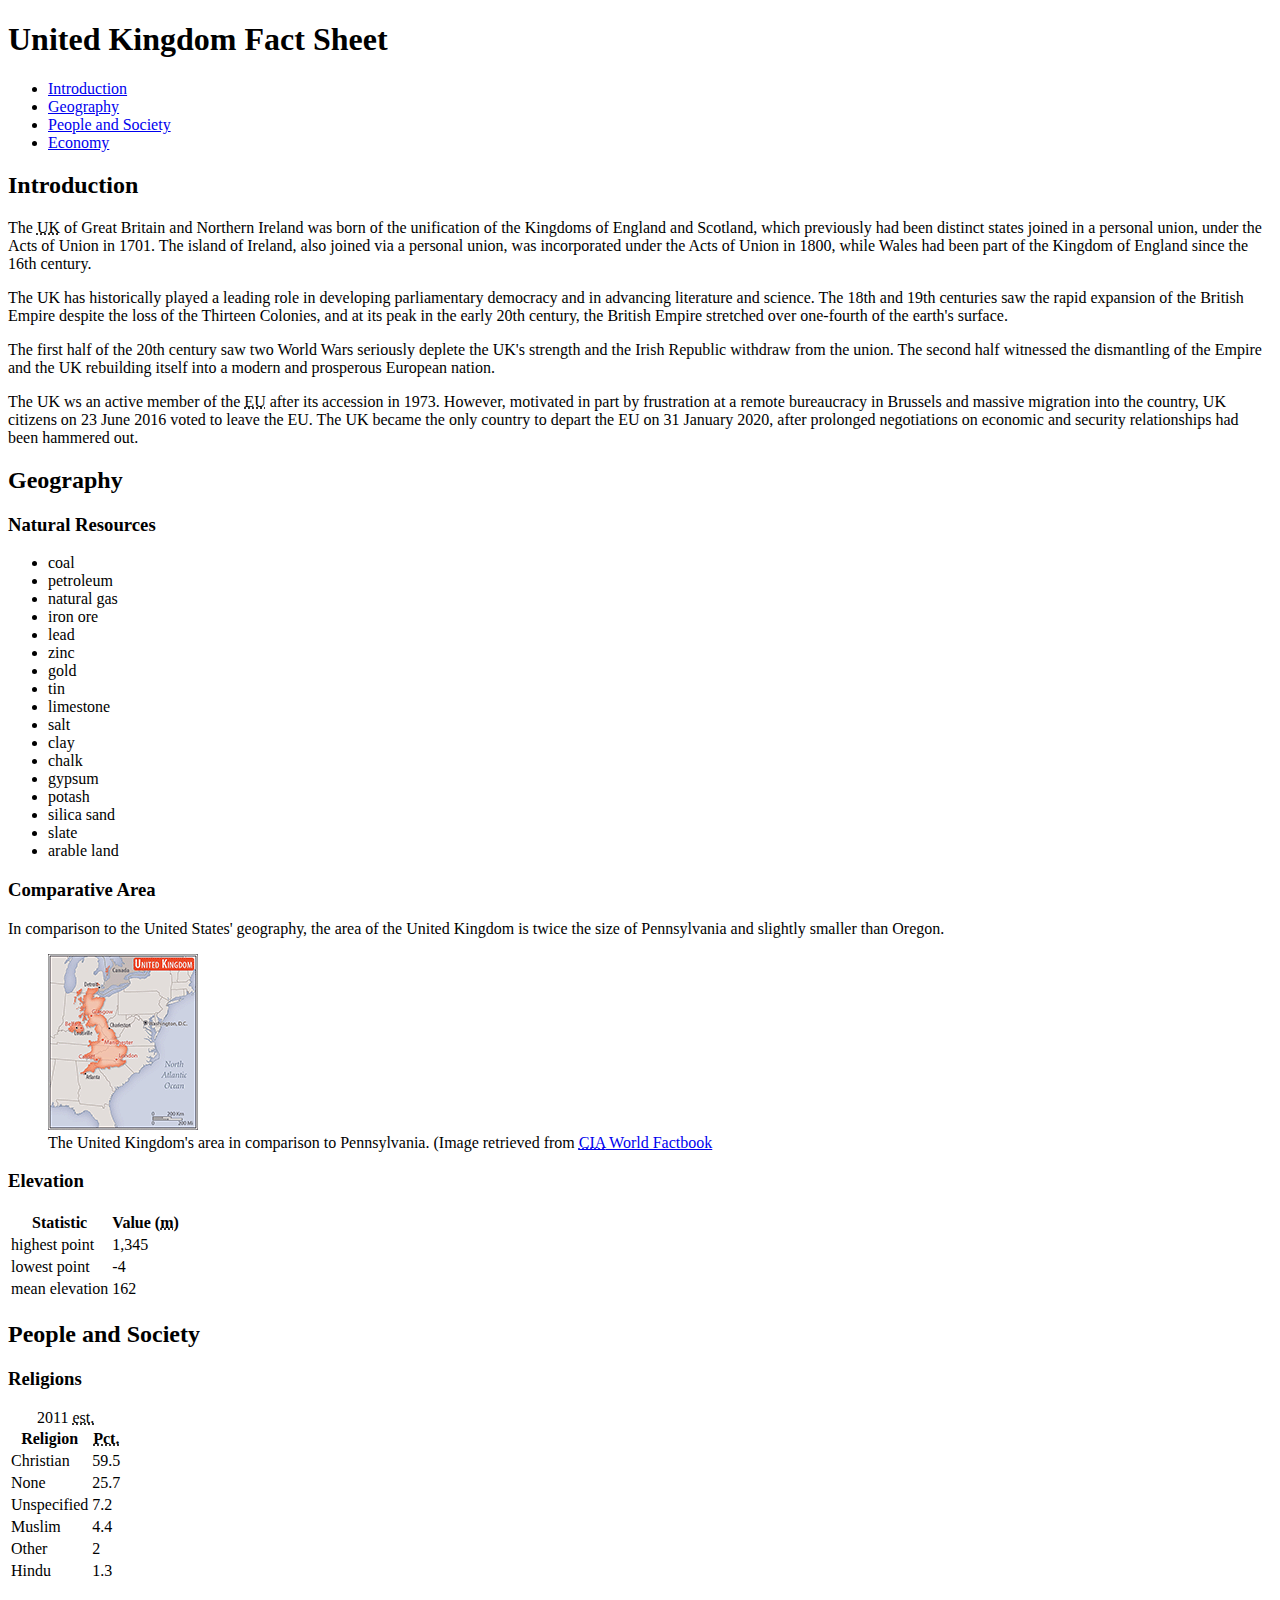
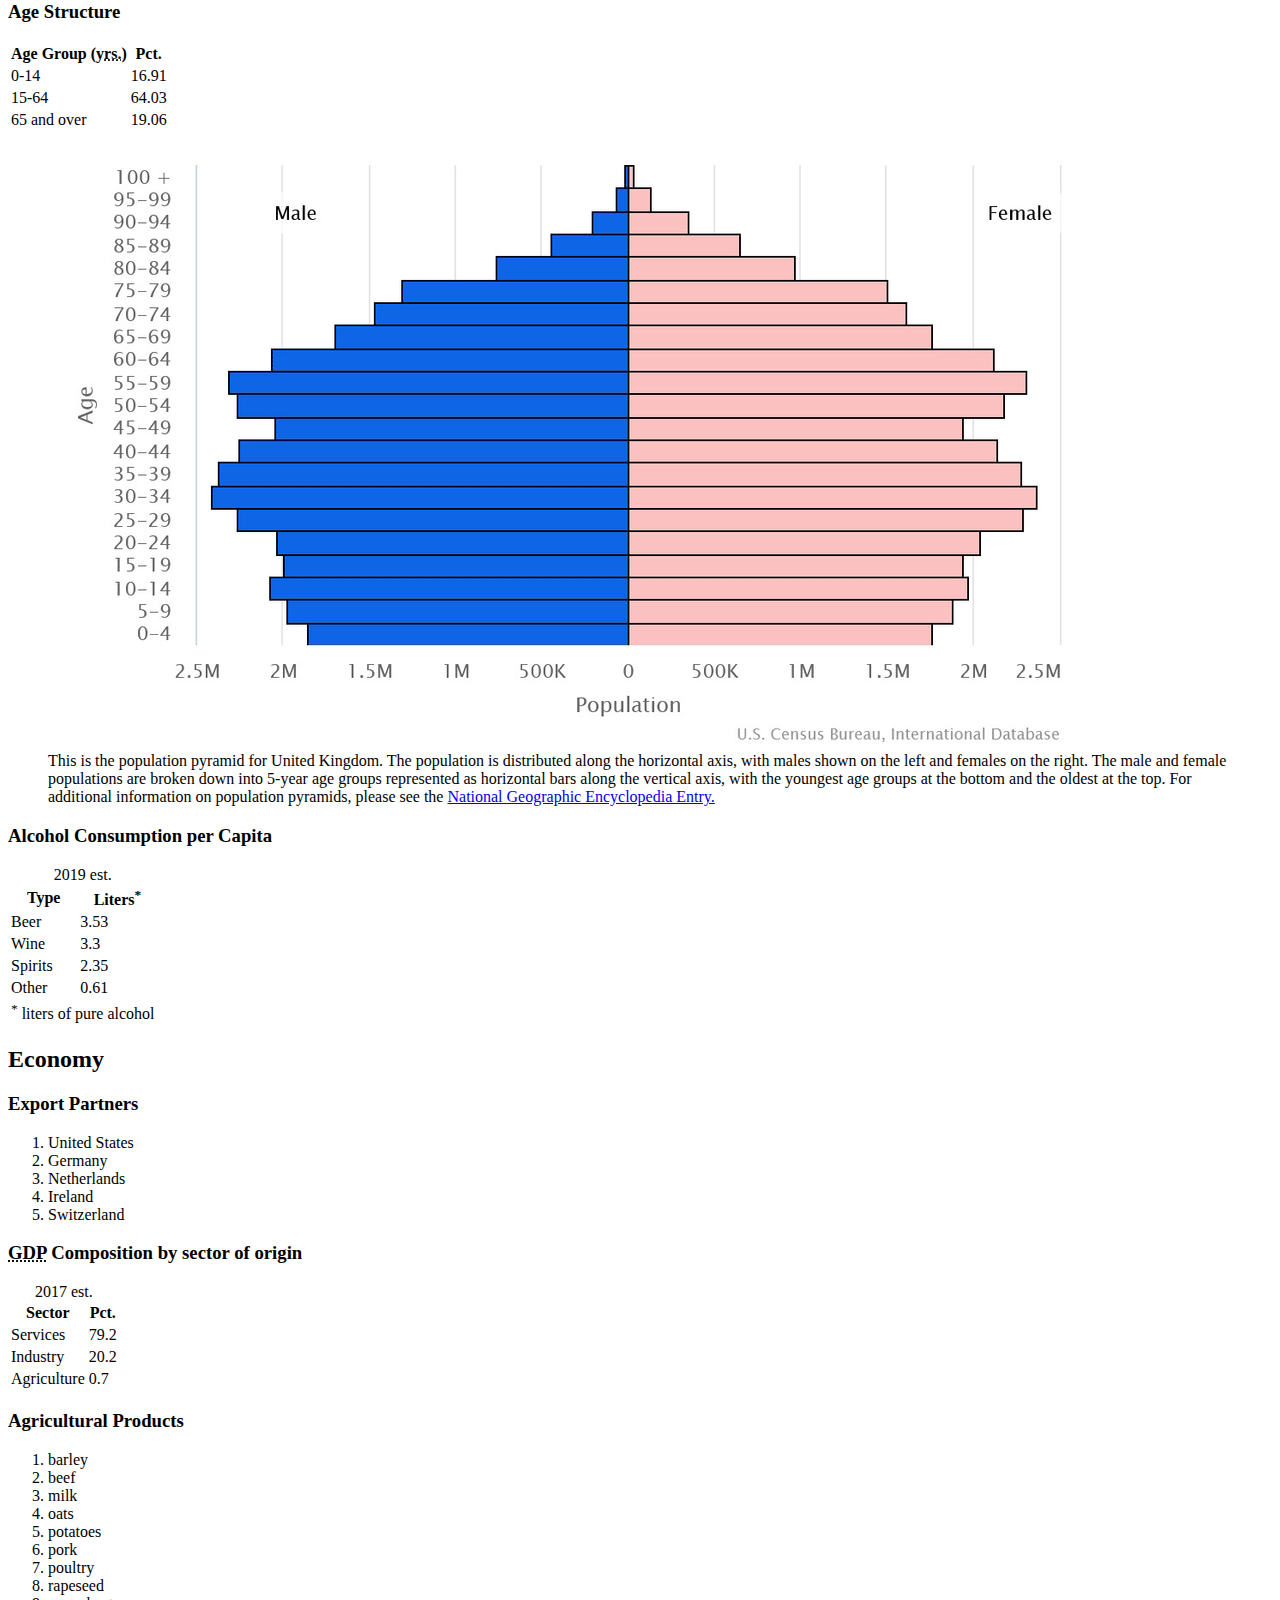
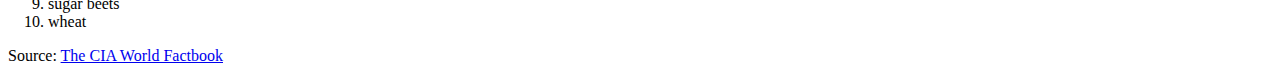
==== united-kingdom.html @ 2010e40b "index file name change" ====
<!DOCTYPE html>
<html lang="en">
    <head>
        <meta charset="utf-8" />
        <title>United Kingdom Fact Sheet</title>
    </head>

    <body>
        <header>
        <h1>United Kingdom Fact Sheet</h1>
        </header>

        <nav>
            <ul>
                <li><a href="#introduction">Introduction</a></li>
                <li><a href="#geography">Geography</a></li>
                <li><a href="#people-society">People and Society</a></li>
                <li><a href="#economy">Economy</a></li>
            </ul>
        </nav>

        <main>
            <section id="introduction">
                <h2>Introduction</h2>
                <p>The <abbr title="United Kingdom">UK</abbr> of Great Britain and Northern Ireland was born of the unification of the Kingdoms of England and Scotland, which previously had been distinct states joined in a personal union, under the Acts of Union in <time datetime="1701">1701</time>. The island of Ireland, also joined via a personal union, was incorporated under the Acts of Union in <time datetime="1800">1800</time>, while Wales had been part of the Kingdom of England since the 16th century.</p>
                <p>The UK has historically played a leading role in developing parliamentary democracy and in advancing literature and science. The 18th and 19th centuries saw the rapid expansion of the British Empire despite the loss of the Thirteen Colonies, and at its peak in the early 20th century, the British Empire stretched over one-fourth of the earth's surface.</p>
                <p>The first half of the 20th century saw two World Wars seriously deplete the UK's strength and the Irish Republic withdraw from the union. The second half witnessed the dismantling of the Empire and the UK rebuilding itself into a modern and prosperous European nation.</p>
                <p>The UK ws an active member of the <abbr title="European Union">EU</abbr> after its accession in <time datetime="1973">1973</time>. However, motivated in part by frustration at a remote bureaucracy in Brussels and massive migration into the country, UK citizens on <time datetime="2016-06-23">23 June 2016</time> voted to leave the EU. The UK became the only country to depart the EU on <time datetime="2020-01-31">31 January 2020</time>, after prolonged negotiations on economic and security relationships had been hammered out.</p>
            </section>
            

            <section id="geography">
                <h2>Geography</h2>

                <section>
                    <h3>Natural Resources</h3>

                    <ul>
                        <li>coal</li>
                        <li>petroleum</li>
                        <li>natural gas</li>
                        <li>iron ore</li>
                        <li>lead</li>
                        <li>zinc</li>
                        <li>gold</li>
                        <li>tin</li>
                        <li>limestone</li>
                        <li>salt</li>
                        <li>clay</li>
                        <li>chalk</li>
                        <li>gypsum</li>
                        <li>potash</li>
                        <li>silica sand</li>
                        <li>slate</li>
                        <li>arable land</li>
                    </ul>
                </section>

                <section>
                    <h3>Comparative Area</h3>
                    <p>In comparison to the United States' geography, the area of the United Kingdom is twice the size of Pennsylvania and slightly smaller than Oregon.</p>

                    <figure>
                        <img src="images/united-kingdom-area.png" alt="twice the size of Pennsylvania and slightly smaller than Oregon.">
                        <figcaption>The United Kingdom's area in comparison to Pennsylvania. (Image retrieved from <a href="https://www.cia.gov/the-world-factbook/countries/united-kingdom"><abbr title="Central Intelligence Agency">CIA</abbr> World Factbook</a></figcaption>
                    </figure>
                </section>

                <section>
                    <h3>Elevation</h3>

                    <table>
                        <tr>
                            <th>Statistic</th>
                            <th>Value (<abbr title="meters">m</abbr>)</th>
                        </tr>

                        <tr>
                            <td>highest point</td>
                            <td>1,345</td>
                        </tr>

                        <tr>
                            <td>lowest point</td>
                            <td>-4</td>
                        </tr>

                        <tr>
                            <td>mean elevation</td>
                            <td>162</td>
                        </tr>
                    </table>
                </section>

            <section id="people-society">
                <h2>People and Society</h2>

                <section>
                    <h3>Religions</h3>

                    <table>
                        <caption>2011 <abbr title="estimate">est.</abbr></caption>
                        <tr>
                            <th>Religion</th>
                            <th><abbr title="percent">Pct.</abbr></th>
                        </tr>

                        <tr>
                            <td title="Includes Anglican, Roman Catholic, Presbyterian, and Methodist">Christian</td>
                            <td>59.5</td>
                        </tr>

                        <tr>
                            <td>None</td>
                            <td>25.7</td>
                        </tr>

                        <tr>
                            <td>Unspecified</td>
                            <td>7.2</td>
                        </tr>

                        <tr>
                            <td>Muslim</td>
                            <td>4.4</td>
                        </tr>

                        <tr>
                            <td>Other</td>
                            <td>2</td>
                        </tr>

                        <tr>
                            <td>Hindu</td>
                            <td>1.3</td>
                        </tr>
                    </table>
                </section>

                <section>
                    <h3>Age Structure</h3>

                    <table>
                        <tr>
                            <th>Age Group (<abbr title="years">yrs.</abbr>)</th>
                            <th>Pct.</th>
                        </tr>

                        <tr>
                            <td>0-14</td>
                            <td>16.91</td>
                        </tr>

                        <tr>
                            <td>15-64</td>
                            <td>64.03</td>
                        </tr>

                        <tr>
                            <td>65 and over</td>
                            <td>19.06</td>
                        </tr>
                    </table>

                    <figure>
                        <img src="images/united-kingdom-population.png" alt="The population pyramid for the United Kingdom." />
                        <figcaption>This is the population pyramid for United Kingdom. The population is distributed along the horizontal axis, with males shown on the left and females on the right. The male and female populations are broken down into 5-year age groups represented as horizontal bars along the vertical axis, with the youngest age groups at the bottom and the oldest at the top. For additional information on population pyramids, please see the <a href="https://education.nationalgeographic.org/resource/population-pyramid/">National Geographic Encyclopedia Entry.</a></figcaption>
                    </figure>
                </section>

                <section>
                    <h3>Alcohol Consumption per Capita</h3>

                    <table>
                        <caption>2019 est.</caption>
                        <thead>
                            <tr>
                                <th>Type</th>
                                <th>Liters<sup>*</sup></th>
                            </tr>
                        </thead>

                        <tbody>
                            <tr>
                                <td>Beer</td>
                                <td>3.53</td>
                            </tr>

                            <tr>
                                <td>Wine</td>
                                <td>3.3</td>
                            </tr>

                            <tr>
                                <td>Spirits</td>
                                <td>2.35</td>
                            </tr>

                            <tr>
                                <td>Other</td>
                                <td>0.61</td>
                            </tr>
                        </tbody>

                        <tfoot>
                            <tr>
                                <td colspan="2"><sup>*</sup> liters of pure alcohol</td>
                            </tr>
                        </tfoot>
                    </table>
                </section>
            </section>

            <section id="economy">
                <h2>Economy</h2>

                <section>
                    <h3>Export Partners</h3>
                    <ol>
                        <li>United States</li>
                        <li>Germany</li>
                        <li>Netherlands</li>
                        <li>Ireland</li>
                        <li>Switzerland</li>
                    </ol>
                </section>

                <section>
                    <h3><abbr title="Gross Domestic Product">GDP</abbr> Composition by sector of origin</h3>

                    <table>
                        <caption>2017 est.</caption>

                        <tr>
                            <th>Sector</th>
                            <th>Pct.</th>
                        </tr>

                        <tr>
                            <td>Services</td>
                            <td>79.2</td>
                        </tr>

                        <tr>
                            <td>Industry</td>
                            <td>20.2</td>
                        </tr>

                        <tr>
                            <td>Agriculture</td>
                            <td>0.7</td>
                        </tr>
                    </table>
                </section>

                <section>
                    <h3>Agricultural Products</h3>

                    <ol>
                        <li>barley</li>
                        <li>beef</li>
                        <li>milk</li>
                        <li>oats</li>
                        <li>potatoes</li>
                        <li>pork</li>
                        <li>poultry</li>
                        <li>rapeseed</li>
                        <li>sugar beets</li>
                        <li>wheat</li>
                    </ol>
                </section>
            </section>
        </main>
        <footer>
            <p>Source: <a href="https://www.cia.gov/the-world-factbook/">The CIA World Factbook</a></p>
        </footer>

    </body>
</html>
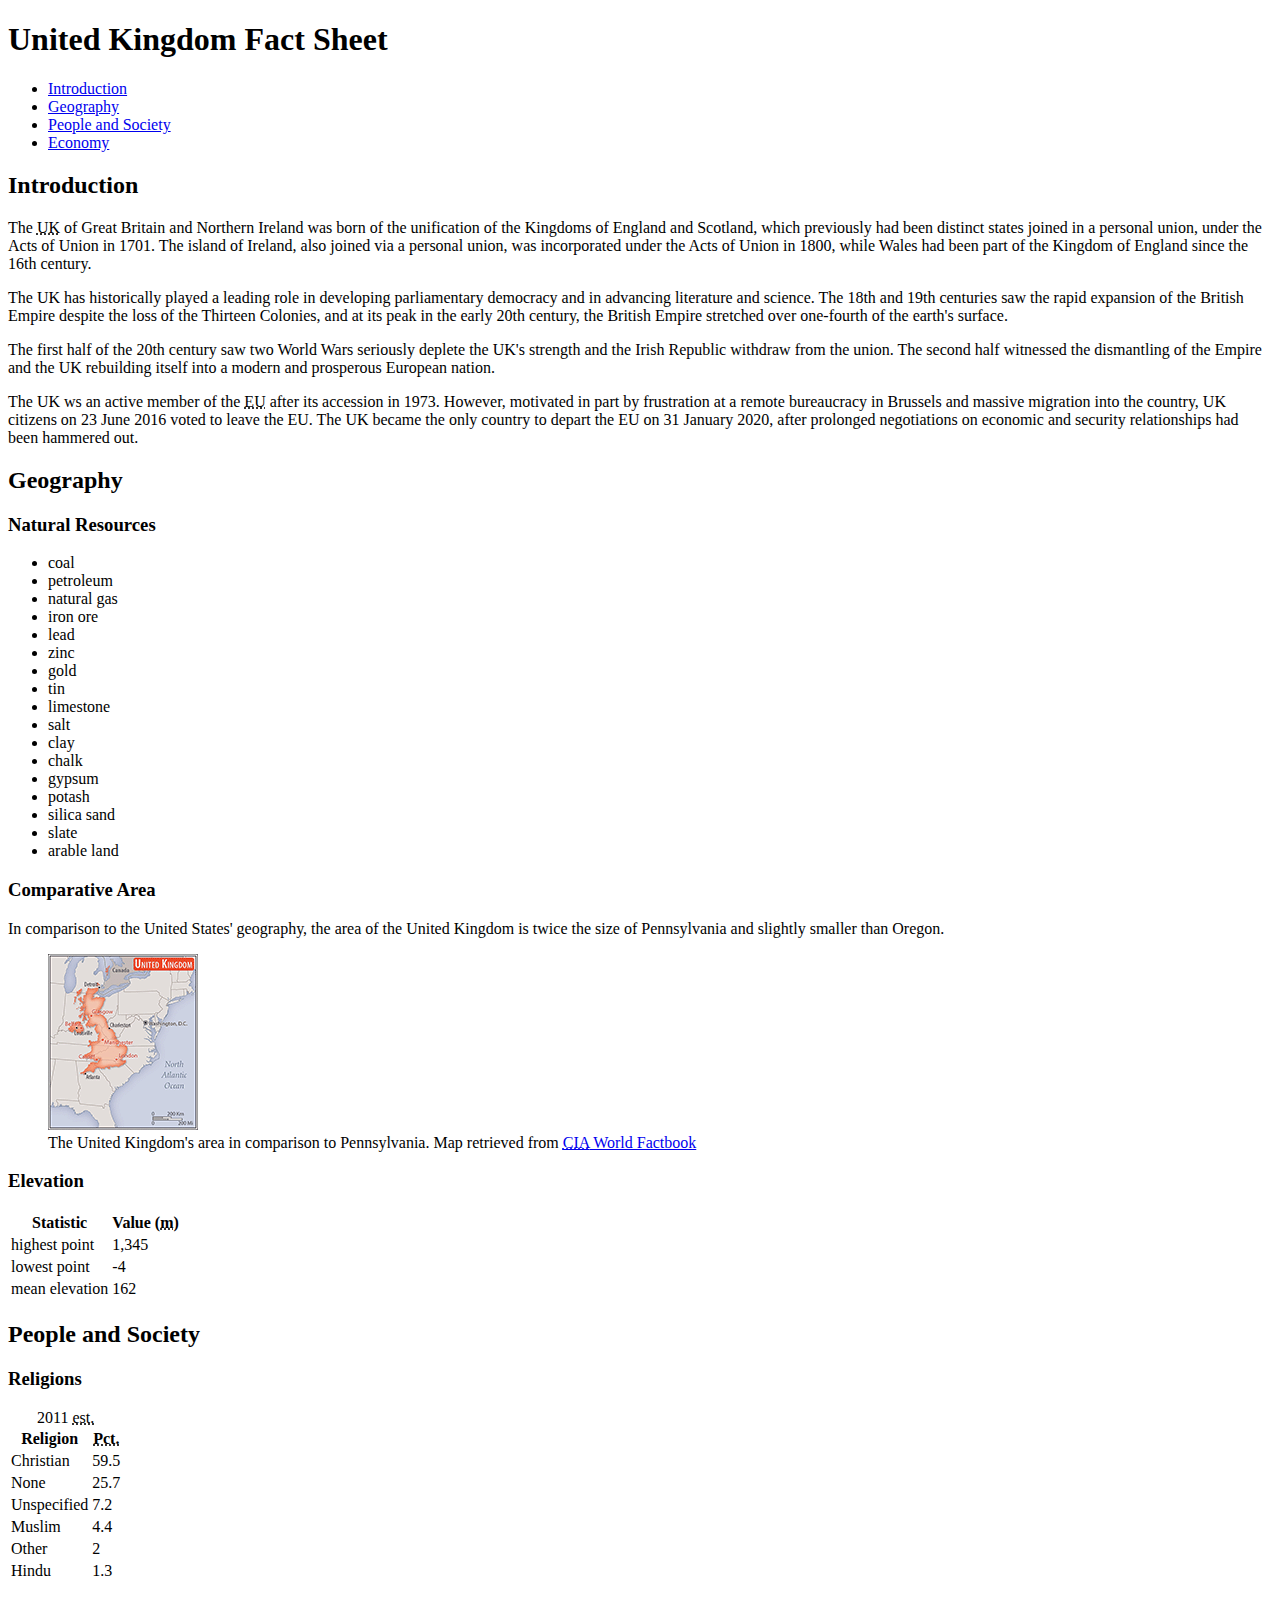
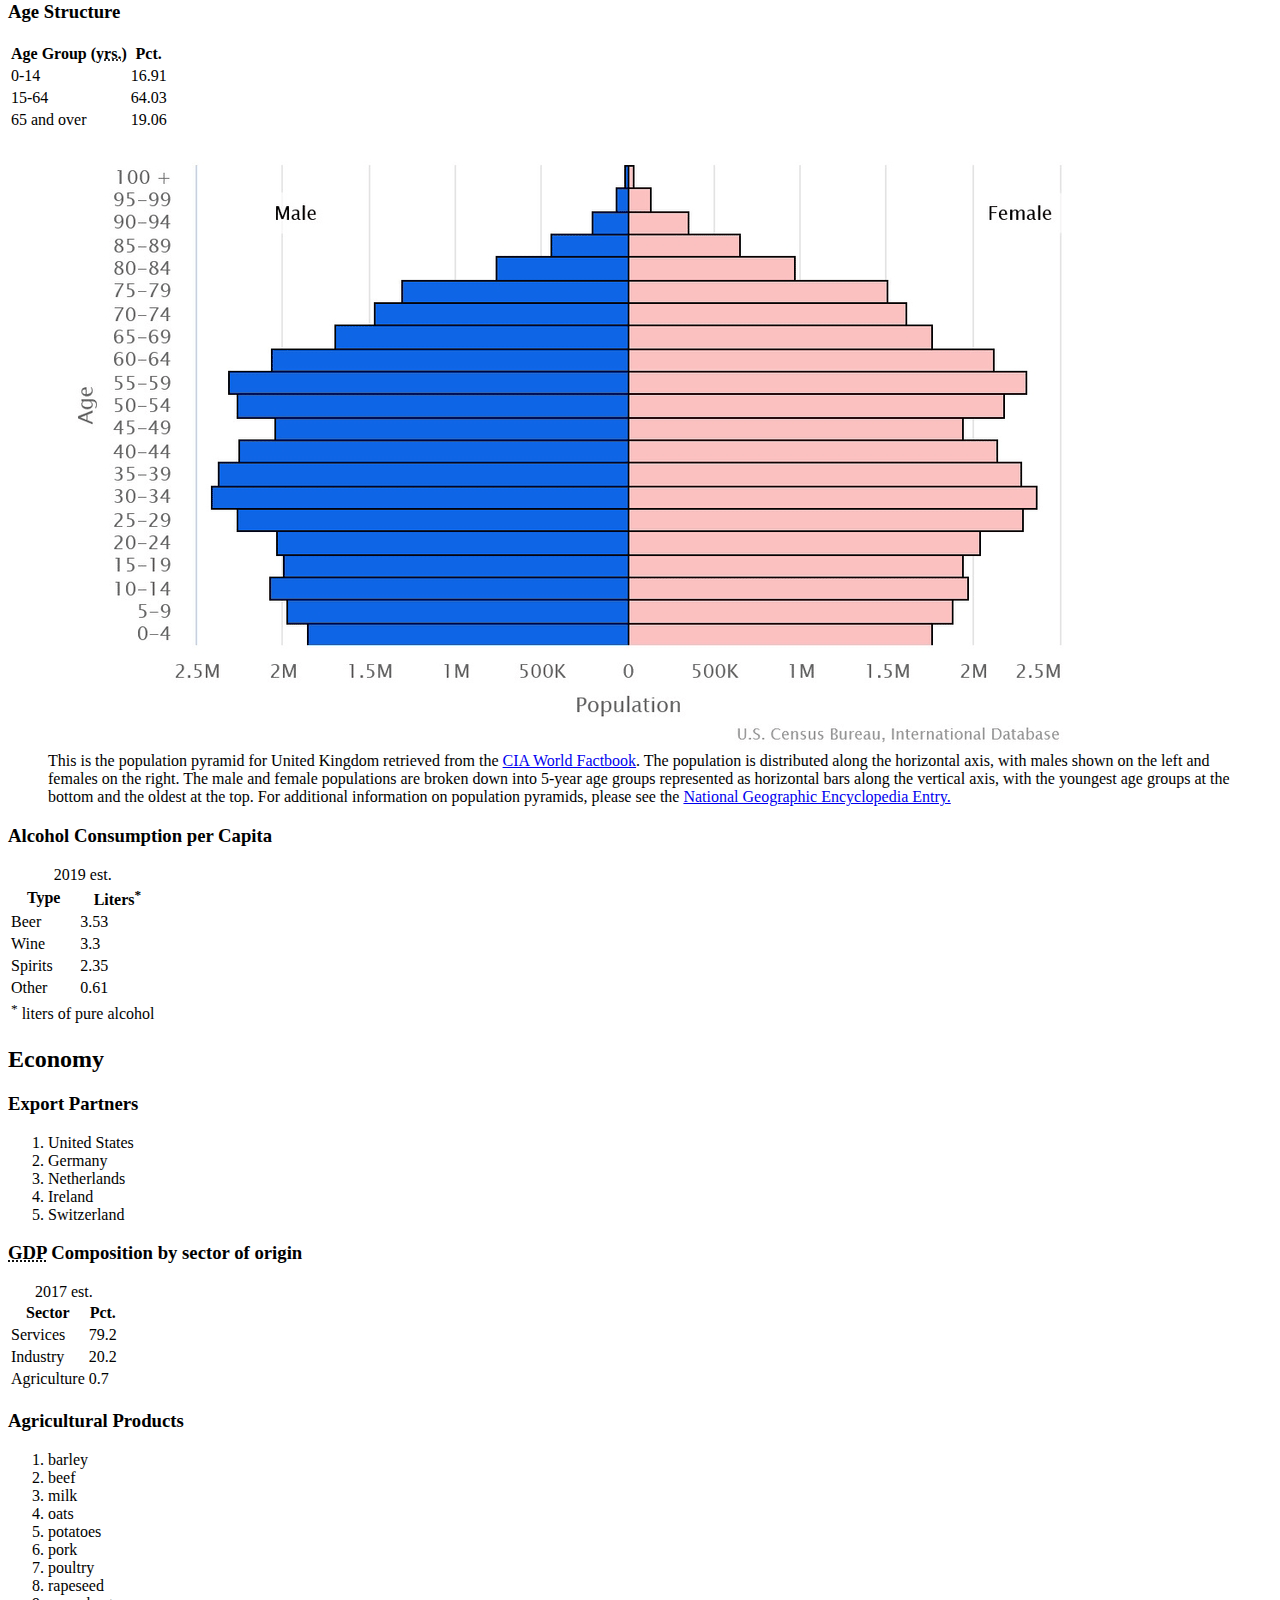
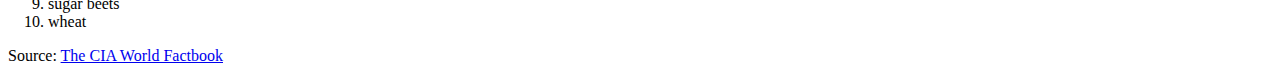
==== commit bfc57c7a: "Revert "doing more stuff like dts and dds"" ====
--- a/united-kingdom.html
+++ b/united-kingdom.html
@@ -1,7 +1,7 @@
 <!DOCTYPE html>
 <html lang="en">
     <head>
-        <meta charset="utf-8" />
+        <meta charset="utf-8">
         <title>United Kingdom Fact Sheet</title>
     </head>
 
@@ -62,7 +62,7 @@
 
                     <figure>
                         <img src="images/united-kingdom-area.png" alt="twice the size of Pennsylvania and slightly smaller than Oregon.">
-                        <figcaption>The United Kingdom's area in comparison to Pennsylvania. (Image retrieved from <a href="https://www.cia.gov/the-world-factbook/countries/united-kingdom"><abbr title="Central Intelligence Agency">CIA</abbr> World Factbook</a></figcaption>
+                        <figcaption>The United Kingdom's area in comparison to Pennsylvania. Map retrieved from <a href="https://www.cia.gov/the-world-factbook/countries/united-kingdom"><abbr title="Central Intelligence Agency">CIA</abbr> World Factbook</a></figcaption>
                     </figure>
                 </section>
 
@@ -92,6 +92,8 @@
                     </table>
                 </section>
 
+            </section>
+
             <section id="people-society">
                 <h2>People and Society</h2>
 
@@ -163,8 +165,8 @@
                     </table>
 
                     <figure>
-                        <img src="images/united-kingdom-population.png" alt="The population pyramid for the United Kingdom." />
-                        <figcaption>This is the population pyramid for United Kingdom. The population is distributed along the horizontal axis, with males shown on the left and females on the right. The male and female populations are broken down into 5-year age groups represented as horizontal bars along the vertical axis, with the youngest age groups at the bottom and the oldest at the top. For additional information on population pyramids, please see the <a href="https://education.nationalgeographic.org/resource/population-pyramid/">National Geographic Encyclopedia Entry.</a></figcaption>
+                        <img src="images/united-kingdom-population.png" alt="The population pyramid for the United Kingdom.">
+                        <figcaption>This is the population pyramid for United Kingdom retrieved from the <a href="https://www.cia.gov/the-world-factbook/countries/united-kingdom/">CIA World Factbook</a>. The population is distributed along the horizontal axis, with males shown on the left and females on the right. The male and female populations are broken down into 5-year age groups represented as horizontal bars along the vertical axis, with the youngest age groups at the bottom and the oldest at the top. For additional information on population pyramids, please see the <a href="https://education.nationalgeographic.org/resource/population-pyramid/">National Geographic Encyclopedia Entry.</a></figcaption>
                     </figure>
                 </section>
 
@@ -274,6 +276,5 @@
         <footer>
             <p>Source: <a href="https://www.cia.gov/the-world-factbook/">The CIA World Factbook</a></p>
         </footer>
-
     </body>
 </html>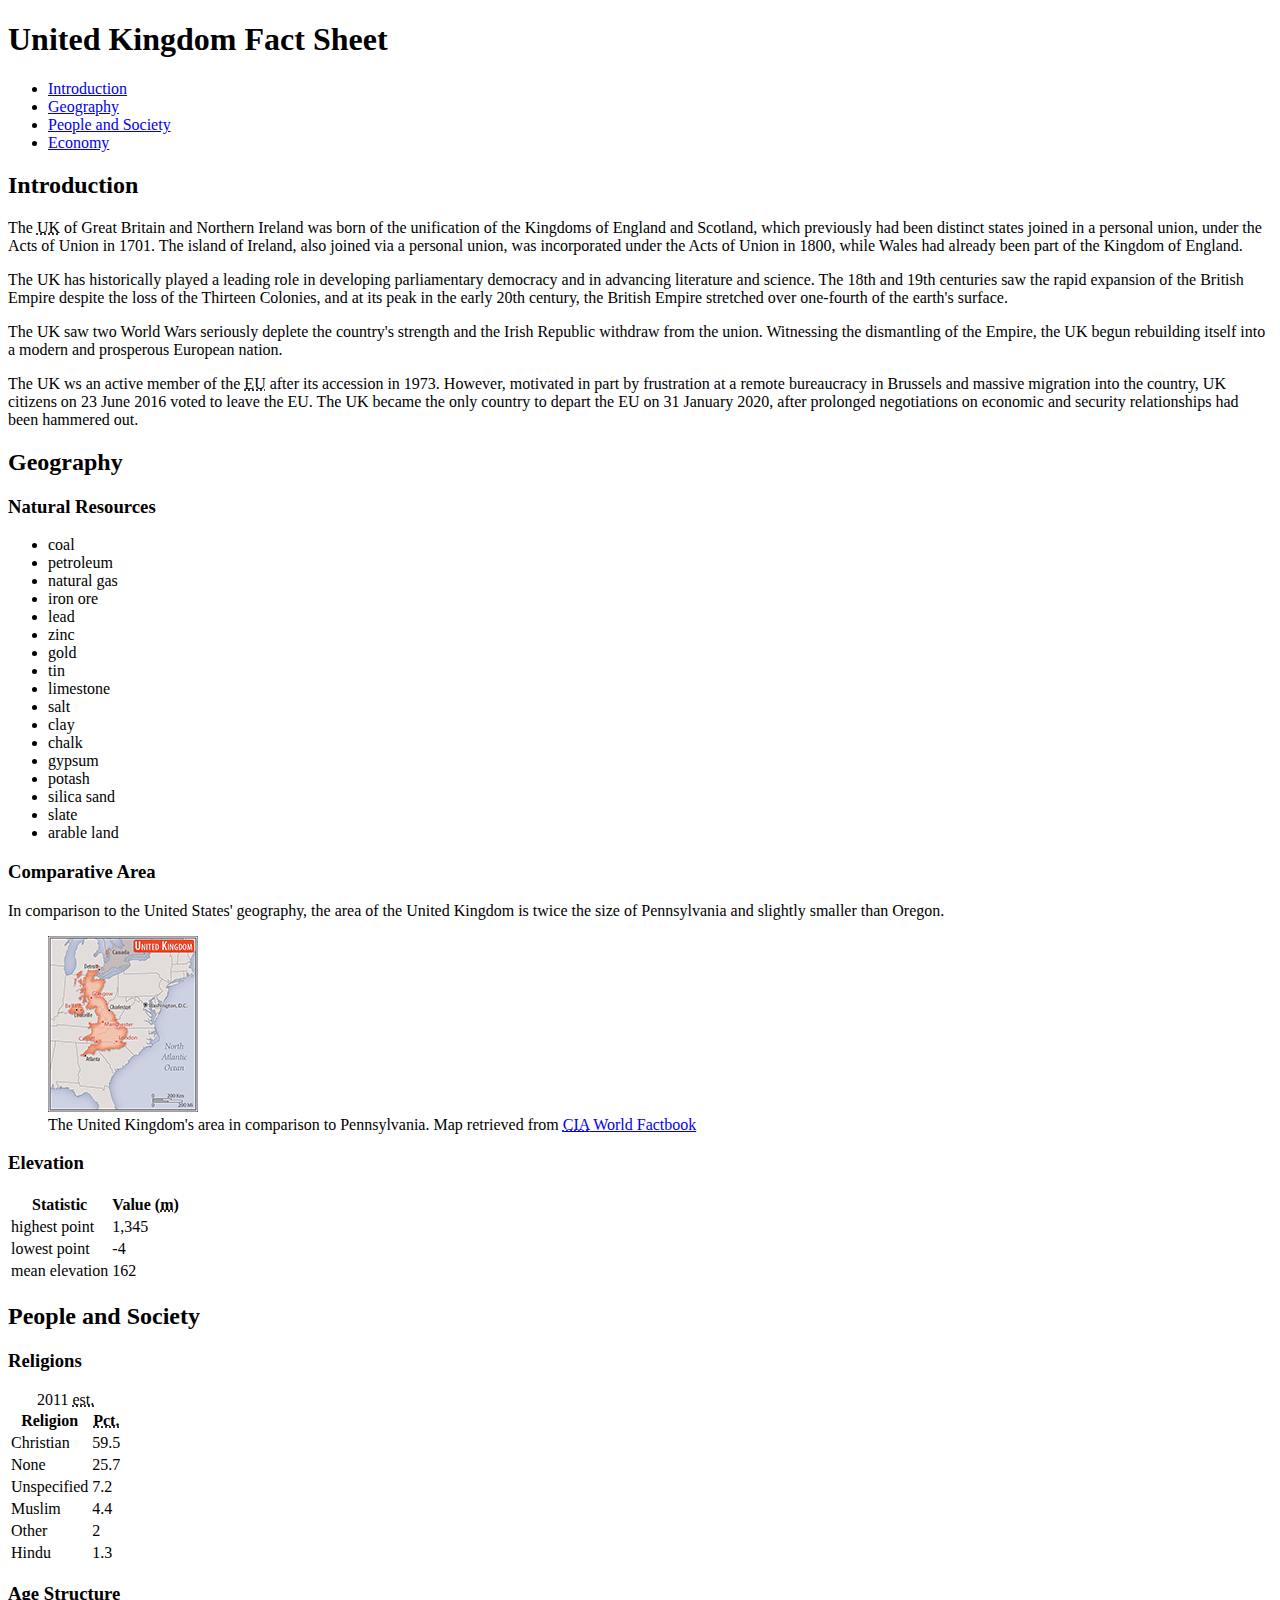
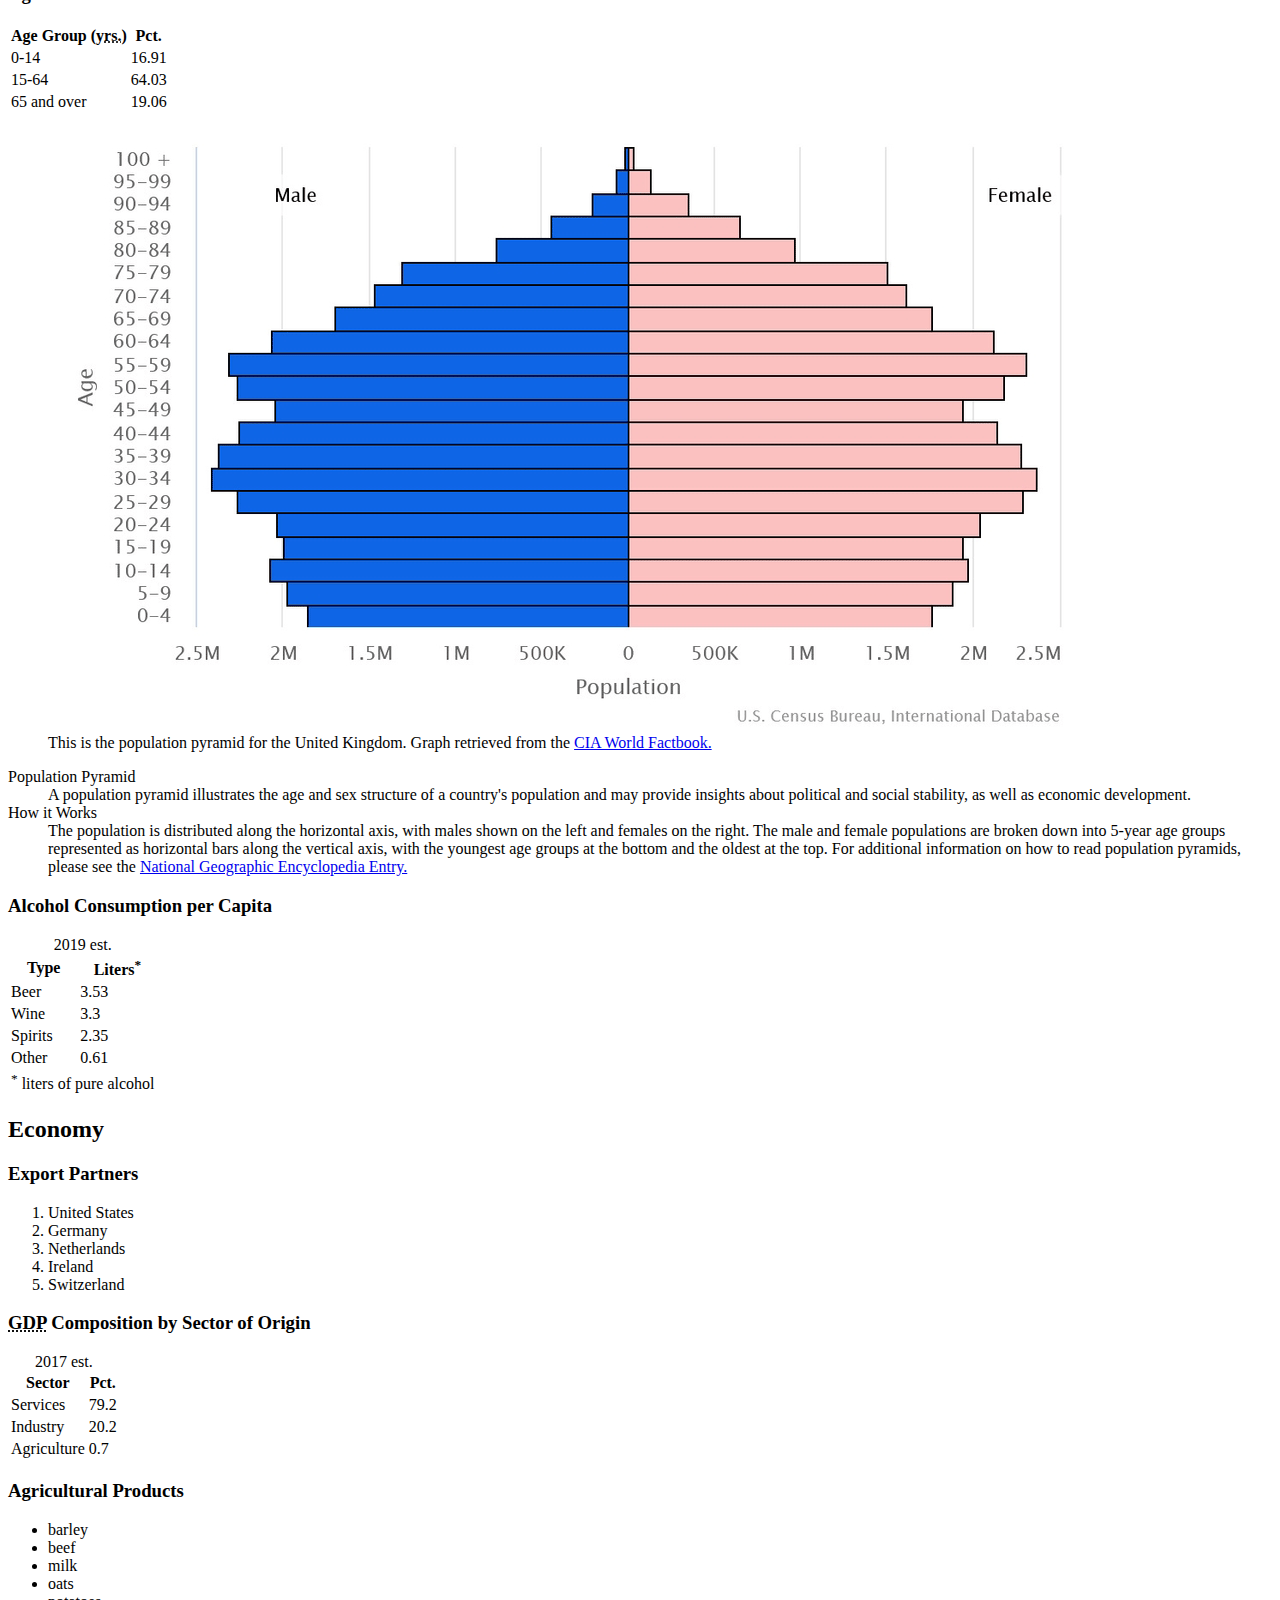
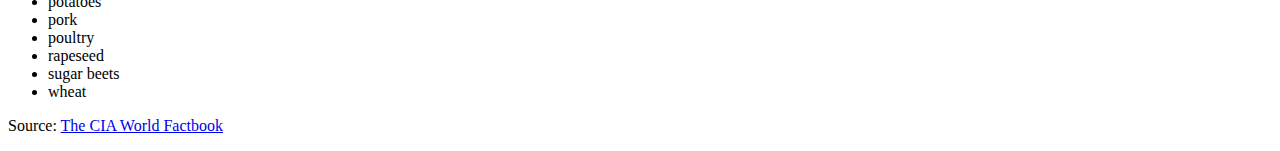
==== commit 40072689: "Ambiguity fixed" ====
--- a/united-kingdom.html
+++ b/united-kingdom.html
@@ -22,9 +22,9 @@
         <main>
             <section id="introduction">
                 <h2>Introduction</h2>
-                <p>The <abbr title="United Kingdom">UK</abbr> of Great Britain and Northern Ireland was born of the unification of the Kingdoms of England and Scotland, which previously had been distinct states joined in a personal union, under the Acts of Union in <time datetime="1701">1701</time>. The island of Ireland, also joined via a personal union, was incorporated under the Acts of Union in <time datetime="1800">1800</time>, while Wales had been part of the Kingdom of England since the 16th century.</p>
+                <p>The <abbr title="United Kingdom">UK</abbr> of Great Britain and Northern Ireland was born of the unification of the Kingdoms of England and Scotland, which previously had been distinct states joined in a personal union, under the Acts of Union in <time datetime="1701">1701</time>. The island of Ireland, also joined via a personal union, was incorporated under the Acts of Union in <time datetime="1800">1800</time>, while Wales had already been part of the Kingdom of England.</p>
                 <p>The UK has historically played a leading role in developing parliamentary democracy and in advancing literature and science. The 18th and 19th centuries saw the rapid expansion of the British Empire despite the loss of the Thirteen Colonies, and at its peak in the early 20th century, the British Empire stretched over one-fourth of the earth's surface.</p>
-                <p>The first half of the 20th century saw two World Wars seriously deplete the UK's strength and the Irish Republic withdraw from the union. The second half witnessed the dismantling of the Empire and the UK rebuilding itself into a modern and prosperous European nation.</p>
+                <p>The UK saw two World Wars seriously deplete the country's strength and the Irish Republic withdraw from the union. Witnessing the dismantling of the Empire, the UK begun rebuilding itself into a modern and prosperous European nation.</p>
                 <p>The UK ws an active member of the <abbr title="European Union">EU</abbr> after its accession in <time datetime="1973">1973</time>. However, motivated in part by frustration at a remote bureaucracy in Brussels and massive migration into the country, UK citizens on <time datetime="2016-06-23">23 June 2016</time> voted to leave the EU. The UK became the only country to depart the EU on <time datetime="2020-01-31">31 January 2020</time>, after prolonged negotiations on economic and security relationships had been hammered out.</p>
             </section>
             
@@ -166,8 +166,19 @@
 
                     <figure>
                         <img src="images/united-kingdom-population.png" alt="The population pyramid for the United Kingdom.">
-                        <figcaption>This is the population pyramid for United Kingdom retrieved from the <a href="https://www.cia.gov/the-world-factbook/countries/united-kingdom/">CIA World Factbook</a>. The population is distributed along the horizontal axis, with males shown on the left and females on the right. The male and female populations are broken down into 5-year age groups represented as horizontal bars along the vertical axis, with the youngest age groups at the bottom and the oldest at the top. For additional information on population pyramids, please see the <a href="https://education.nationalgeographic.org/resource/population-pyramid/">National Geographic Encyclopedia Entry.</a></figcaption>
+                        <figcaption>This is the population pyramid for the United Kingdom. Graph retrieved from the <a href="https://www.cia.gov/the-world-factbook/countries/united-kingdom/">CIA World Factbook.</a></figcaption>
                     </figure>
+
+                    <dl>
+                        <dt>Population Pyramid</dt>
+                        <dd>
+                            A population pyramid illustrates the age and sex structure of a country's population and may provide insights about political and social stability, as well as economic development. 
+                        </dd>
+                        <dt>How it Works</dt>
+                        <dd>
+                            The population is distributed along the horizontal axis, with males shown on the left and females on the right. The male and female populations are broken down into 5-year age groups represented as horizontal bars along the vertical axis, with the youngest age groups at the bottom and the oldest at the top. For additional information on how to read population pyramids, please see the <a href="https://education.nationalgeographic.org/resource/population-pyramid/">National Geographic Encyclopedia Entry.</a>
+                        </dd>
+                    </dl>
                 </section>
 
                 <section>
@@ -228,7 +239,7 @@
                 </section>
 
                 <section>
-                    <h3><abbr title="Gross Domestic Product">GDP</abbr> Composition by sector of origin</h3>
+                    <h3><abbr title="Gross Domestic Product">GDP</abbr> Composition by Sector of Origin</h3>
 
                     <table>
                         <caption>2017 est.</caption>
@@ -258,7 +269,7 @@
                 <section>
                     <h3>Agricultural Products</h3>
 
-                    <ol>
+                    <ul>
                         <li>barley</li>
                         <li>beef</li>
                         <li>milk</li>
@@ -269,7 +280,7 @@
                         <li>rapeseed</li>
                         <li>sugar beets</li>
                         <li>wheat</li>
-                    </ol>
+                    </ul>
                 </section>
             </section>
         </main>
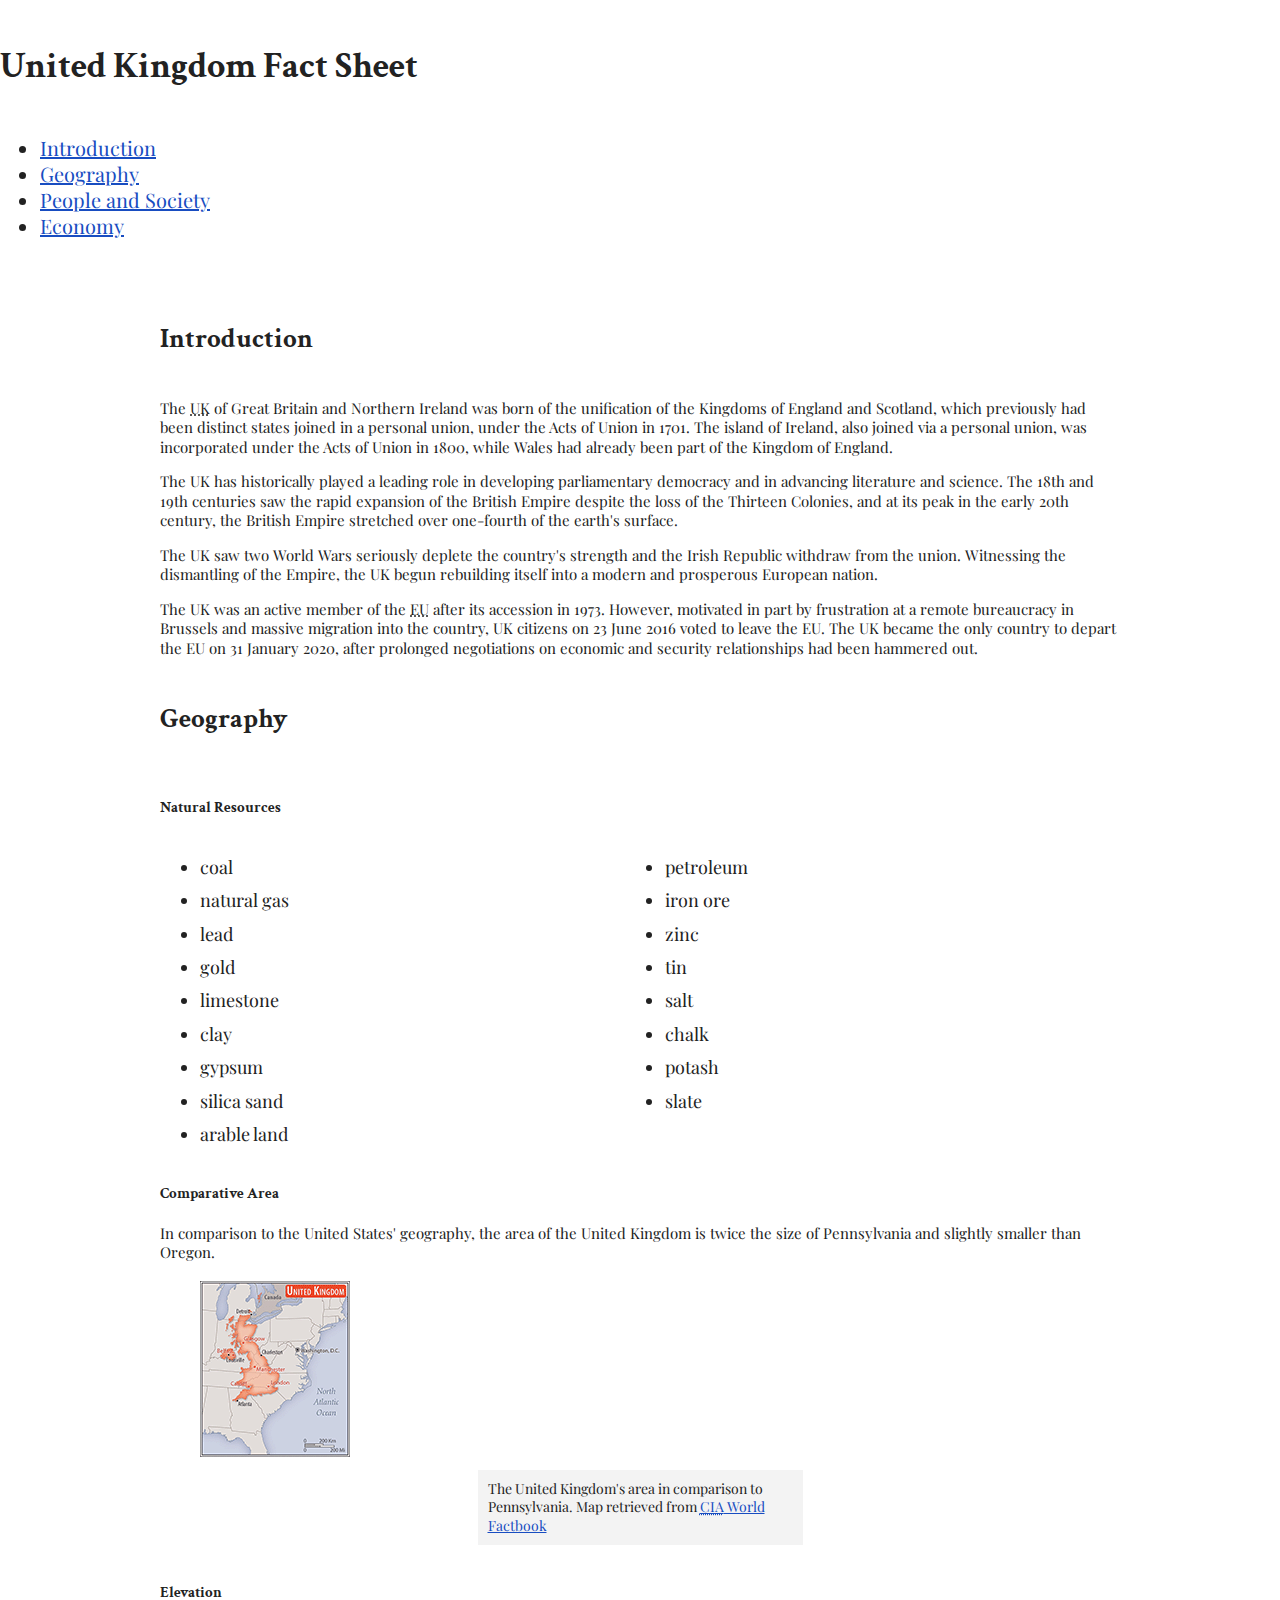
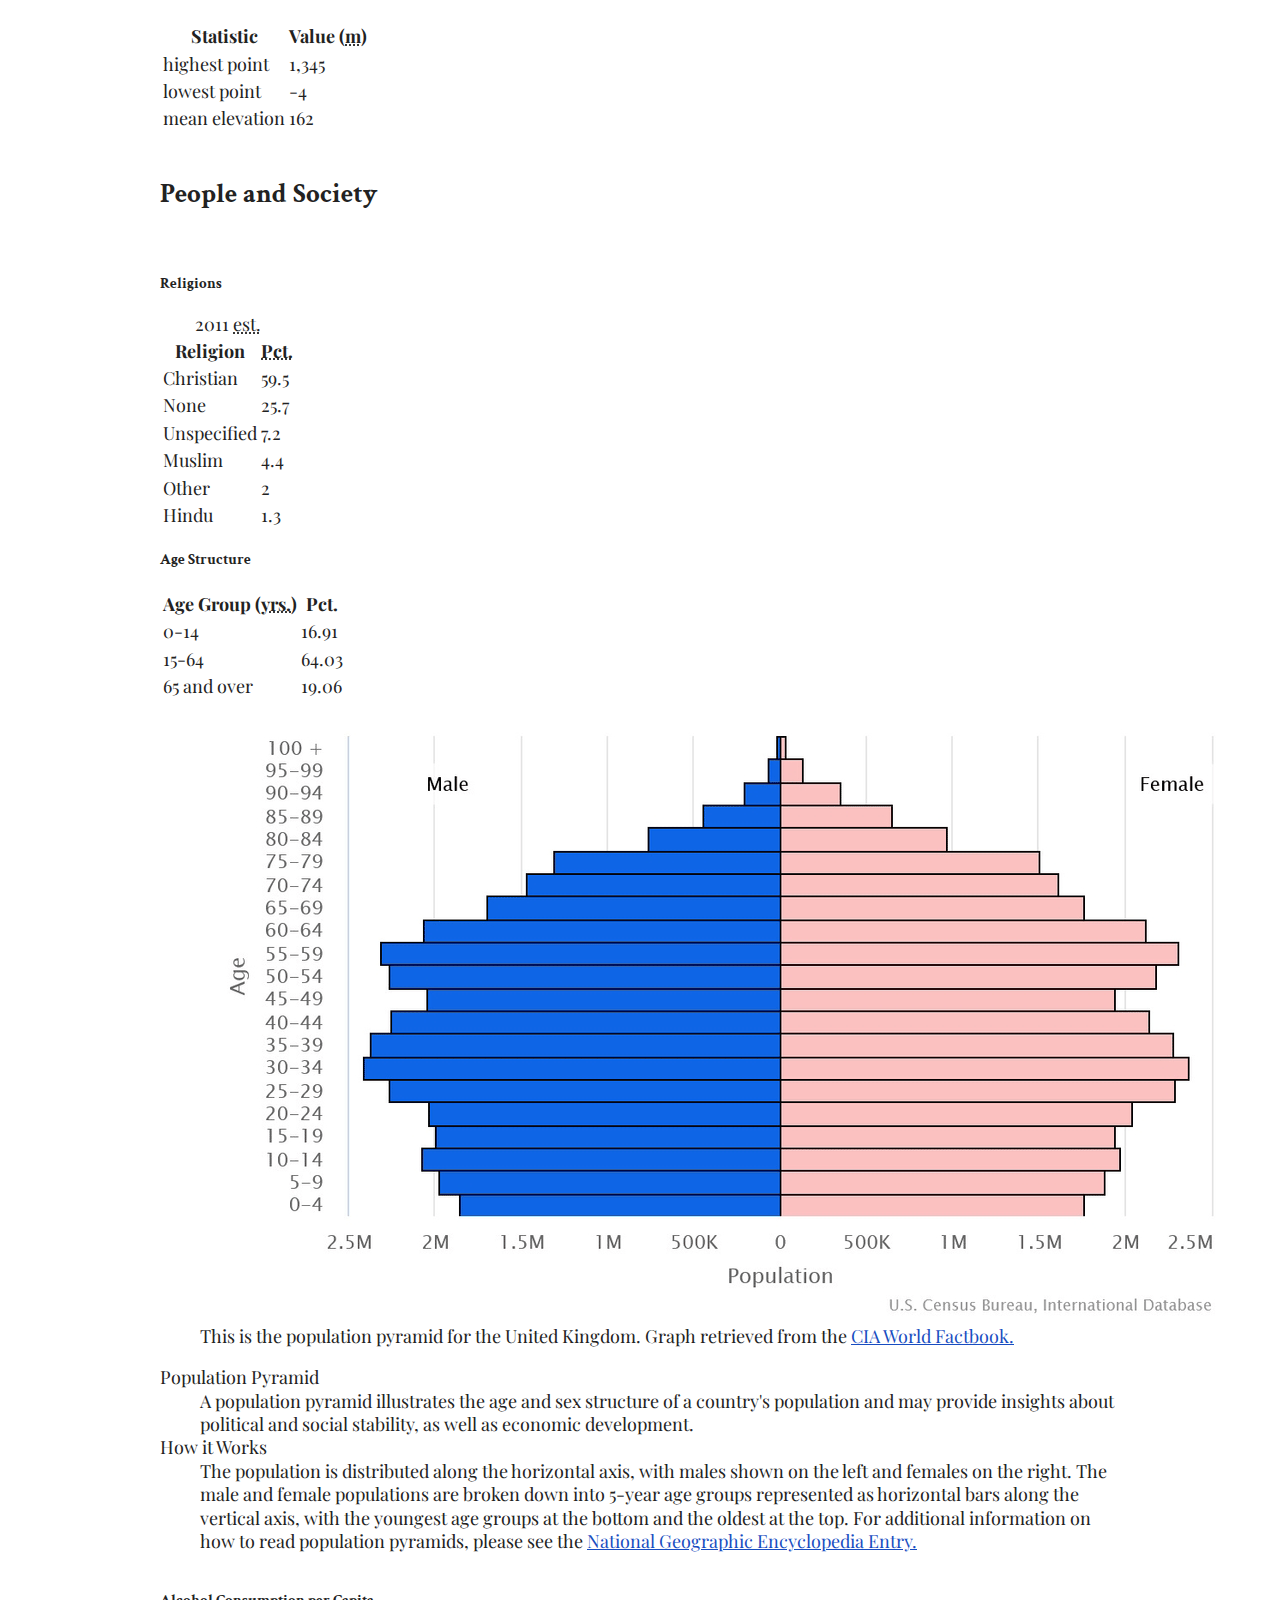
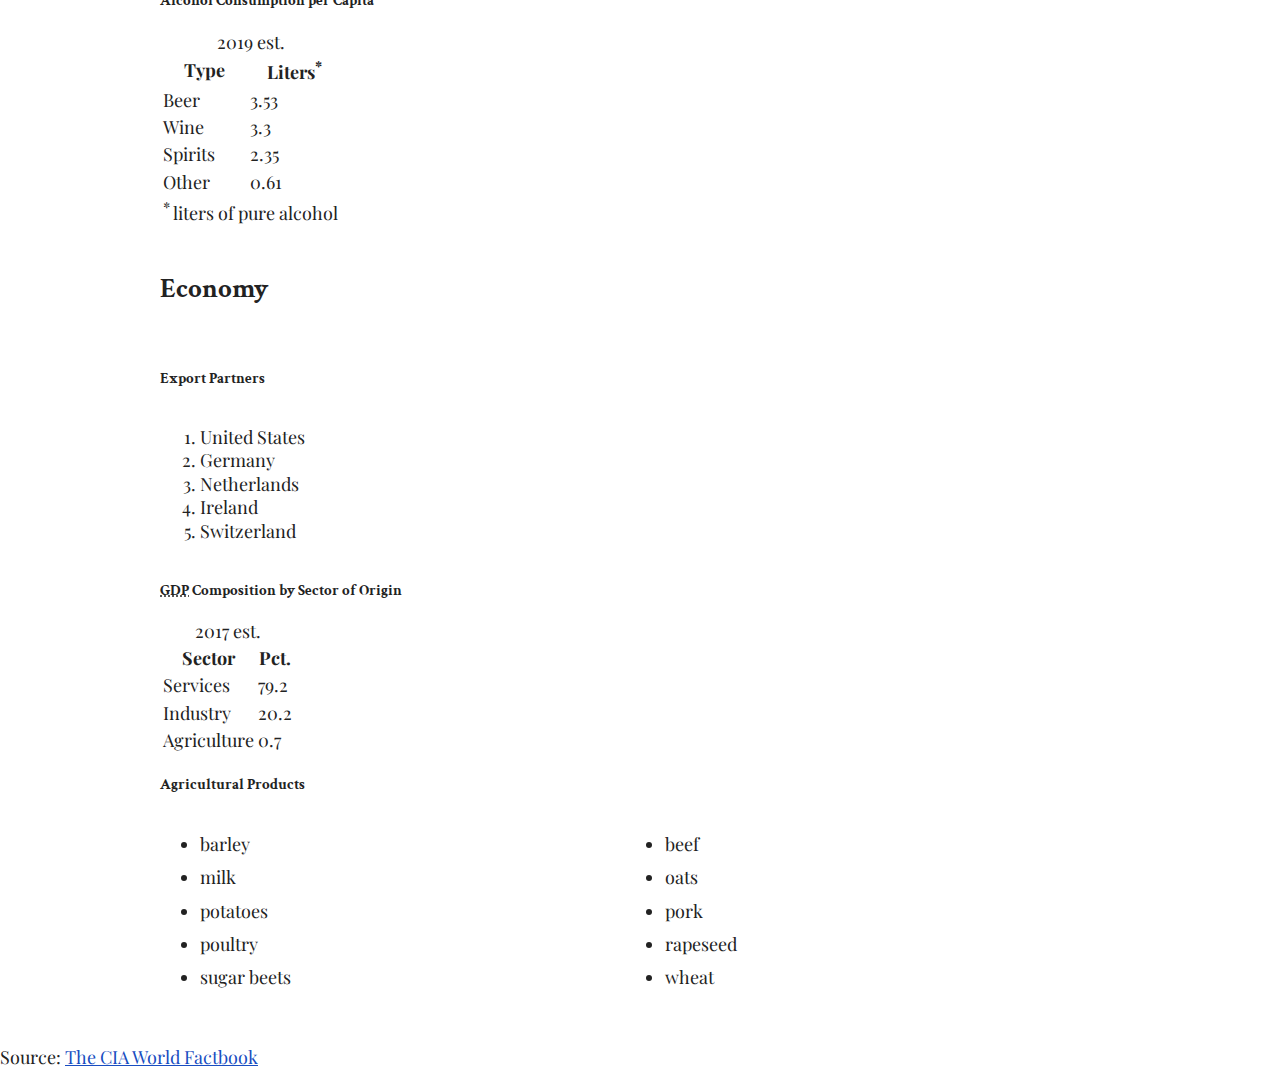
==== commit 29b7a5e5: "add-ons" ====
--- a/united-kingdom.html
+++ b/united-kingdom.html
@@ -3,6 +3,7 @@
     <head>
         <meta charset="utf-8">
         <title>United Kingdom Fact Sheet</title>
+        <link href="css/style.css" rel="stylesheet" />
     </head>
 
     <body>
@@ -25,17 +26,17 @@
                 <p>The <abbr title="United Kingdom">UK</abbr> of Great Britain and Northern Ireland was born of the unification of the Kingdoms of England and Scotland, which previously had been distinct states joined in a personal union, under the Acts of Union in <time datetime="1701">1701</time>. The island of Ireland, also joined via a personal union, was incorporated under the Acts of Union in <time datetime="1800">1800</time>, while Wales had already been part of the Kingdom of England.</p>
                 <p>The UK has historically played a leading role in developing parliamentary democracy and in advancing literature and science. The 18th and 19th centuries saw the rapid expansion of the British Empire despite the loss of the Thirteen Colonies, and at its peak in the early 20th century, the British Empire stretched over one-fourth of the earth's surface.</p>
                 <p>The UK saw two World Wars seriously deplete the country's strength and the Irish Republic withdraw from the union. Witnessing the dismantling of the Empire, the UK begun rebuilding itself into a modern and prosperous European nation.</p>
-                <p>The UK ws an active member of the <abbr title="European Union">EU</abbr> after its accession in <time datetime="1973">1973</time>. However, motivated in part by frustration at a remote bureaucracy in Brussels and massive migration into the country, UK citizens on <time datetime="2016-06-23">23 June 2016</time> voted to leave the EU. The UK became the only country to depart the EU on <time datetime="2020-01-31">31 January 2020</time>, after prolonged negotiations on economic and security relationships had been hammered out.</p>
+                <p>The UK was an active member of the <abbr title="European Union">EU</abbr> after its accession in <time datetime="1973">1973</time>. However, motivated in part by frustration at a remote bureaucracy in Brussels and massive migration into the country, UK citizens on <time datetime="2016-06-23">23 June 2016</time> voted to leave the EU. The UK became the only country to depart the EU on <time datetime="2020-01-31">31 January 2020</time>, after prolonged negotiations on economic and security relationships had been hammered out.</p>
             </section>
             
 
             <section id="geography">
                 <h2>Geography</h2>
 
-                <section>
+                <article>
                     <h3>Natural Resources</h3>
 
-                    <ul>
+                    <ul class="grid">
                         <li>coal</li>
                         <li>petroleum</li>
                         <li>natural gas</li>
@@ -54,19 +55,19 @@
                         <li>slate</li>
                         <li>arable land</li>
                     </ul>
-                </section>
-
-                <section>
+                </article>
+
+                <article>
                     <h3>Comparative Area</h3>
                     <p>In comparison to the United States' geography, the area of the United Kingdom is twice the size of Pennsylvania and slightly smaller than Oregon.</p>
 
                     <figure>
                         <img src="images/united-kingdom-area.png" alt="twice the size of Pennsylvania and slightly smaller than Oregon.">
-                        <figcaption>The United Kingdom's area in comparison to Pennsylvania. Map retrieved from <a href="https://www.cia.gov/the-world-factbook/countries/united-kingdom"><abbr title="Central Intelligence Agency">CIA</abbr> World Factbook</a></figcaption>
+                        <figcaption id="box">The United Kingdom's area in comparison to Pennsylvania. Map retrieved from <a href="https://www.cia.gov/the-world-factbook/countries/united-kingdom"><abbr title="Central Intelligence Agency">CIA</abbr> World Factbook</a></figcaption>
                     </figure>
-                </section>
-
-                <section>
+                </article>
+
+                <article>
                     <h3>Elevation</h3>
 
                     <table>
@@ -90,14 +91,14 @@
                             <td>162</td>
                         </tr>
                     </table>
-                </section>
+                </article>
 
             </section>
 
             <section id="people-society">
                 <h2>People and Society</h2>
 
-                <section>
+                <article>
                     <h3>Religions</h3>
 
                     <table>
@@ -137,9 +138,9 @@
                             <td>1.3</td>
                         </tr>
                     </table>
-                </section>
-
-                <section>
+                </article>
+
+                <article>
                     <h3>Age Structure</h3>
 
                     <table>
@@ -179,9 +180,9 @@
                             The population is distributed along the horizontal axis, with males shown on the left and females on the right. The male and female populations are broken down into 5-year age groups represented as horizontal bars along the vertical axis, with the youngest age groups at the bottom and the oldest at the top. For additional information on how to read population pyramids, please see the <a href="https://education.nationalgeographic.org/resource/population-pyramid/">National Geographic Encyclopedia Entry.</a>
                         </dd>
                     </dl>
-                </section>
-
-                <section>
+                </article>
+
+                <article>
                     <h3>Alcohol Consumption per Capita</h3>
 
                     <table>
@@ -221,13 +222,13 @@
                             </tr>
                         </tfoot>
                     </table>
-                </section>
+                </article>
             </section>
 
             <section id="economy">
                 <h2>Economy</h2>
 
-                <section>
+                <article>
                     <h3>Export Partners</h3>
                     <ol>
                         <li>United States</li>
@@ -236,9 +237,9 @@
                         <li>Ireland</li>
                         <li>Switzerland</li>
                     </ol>
-                </section>
-
-                <section>
+                </article>
+
+                <article>
                     <h3><abbr title="Gross Domestic Product">GDP</abbr> Composition by Sector of Origin</h3>
 
                     <table>
@@ -264,12 +265,12 @@
                             <td>0.7</td>
                         </tr>
                     </table>
-                </section>
-
-                <section>
+                </article>
+
+                <article>
                     <h3>Agricultural Products</h3>
 
-                    <ul>
+                    <ul class="grid">
                         <li>barley</li>
                         <li>beef</li>
                         <li>milk</li>
@@ -281,7 +282,7 @@
                         <li>sugar beets</li>
                         <li>wheat</li>
                     </ul>
-                </section>
+                </article>
             </section>
         </main>
         <footer>
--- a/css/style.css
+++ b/css/style.css
@@ -0,0 +1,88 @@
+@import url('https://fonts.googleapis.com/css2?family=Playfair+Display:wght@400;900&display=swap');
+@import url('https://fonts.googleapis.com/css2?family=Crimson+Text:wght@400;700&display=swap');
+
+/* Body Styling */
+body {
+    font-family: "Playfair Display", "Georgia", sans-serif;
+    font-size: 18px;
+    margin: 0;
+    padding: 0;
+    color: #222;
+    background-color: #ffffff;
+    line-height: 1.3;
+    margin: auto;
+}
+
+main {
+    max-width: 960px;
+    margin: 0 auto;
+    padding: 20px;
+}
+
+/* Header Styling */
+h1,
+h2,
+h3 {
+    font-family: "Crimson Text", "Arial", sans-serif;
+    font-weight: 900;
+    padding: 20px 0;
+}
+
+/* Nav Styling */
+nav ul {
+    font-family: "Playfair Display", "Georgia", sans-serif;
+    font-size: 20px;
+    padding: 10px, 20px, 30px, 20px
+}
+
+/* Grid Styling for li */
+.grid {
+    display: grid;
+    grid-template-columns: 1fr 1fr;
+    grid-gap: 10px;
+}
+
+/* Comparative Area Styling */
+article h3, 
+article p {
+    margin: 0 auto;
+    min-width: 305px;
+    font-size: 15px;
+    line-height: 1.3;
+}
+
+/* Caption Styling */
+#box {
+    background-color: rgba(243,243,243); /* off-white */
+    color: #222;
+    font-size: 14px;
+    padding: 10px;
+    border: 1px solid color rgb(245,189,79); /* orange */
+    margin-top: 8px;
+    max-width: 305px;
+    margin-left: auto;
+    margin-right: auto;
+}
+
+/* Link Styling */
+a,
+a:link {
+    color: rgb(24,77,193); /* drk blue */
+}
+
+a:visited {
+    color: rgb(180,153,222); /* purple */
+}
+
+a:hover {
+    color: rgba(127,179,233,0.5); /* lt blue */
+}
+
+a:active {
+    color: rgb()
+}
+
+/* Paragraph Styling */
+#introduction p {
+    font-size: 15px;
+}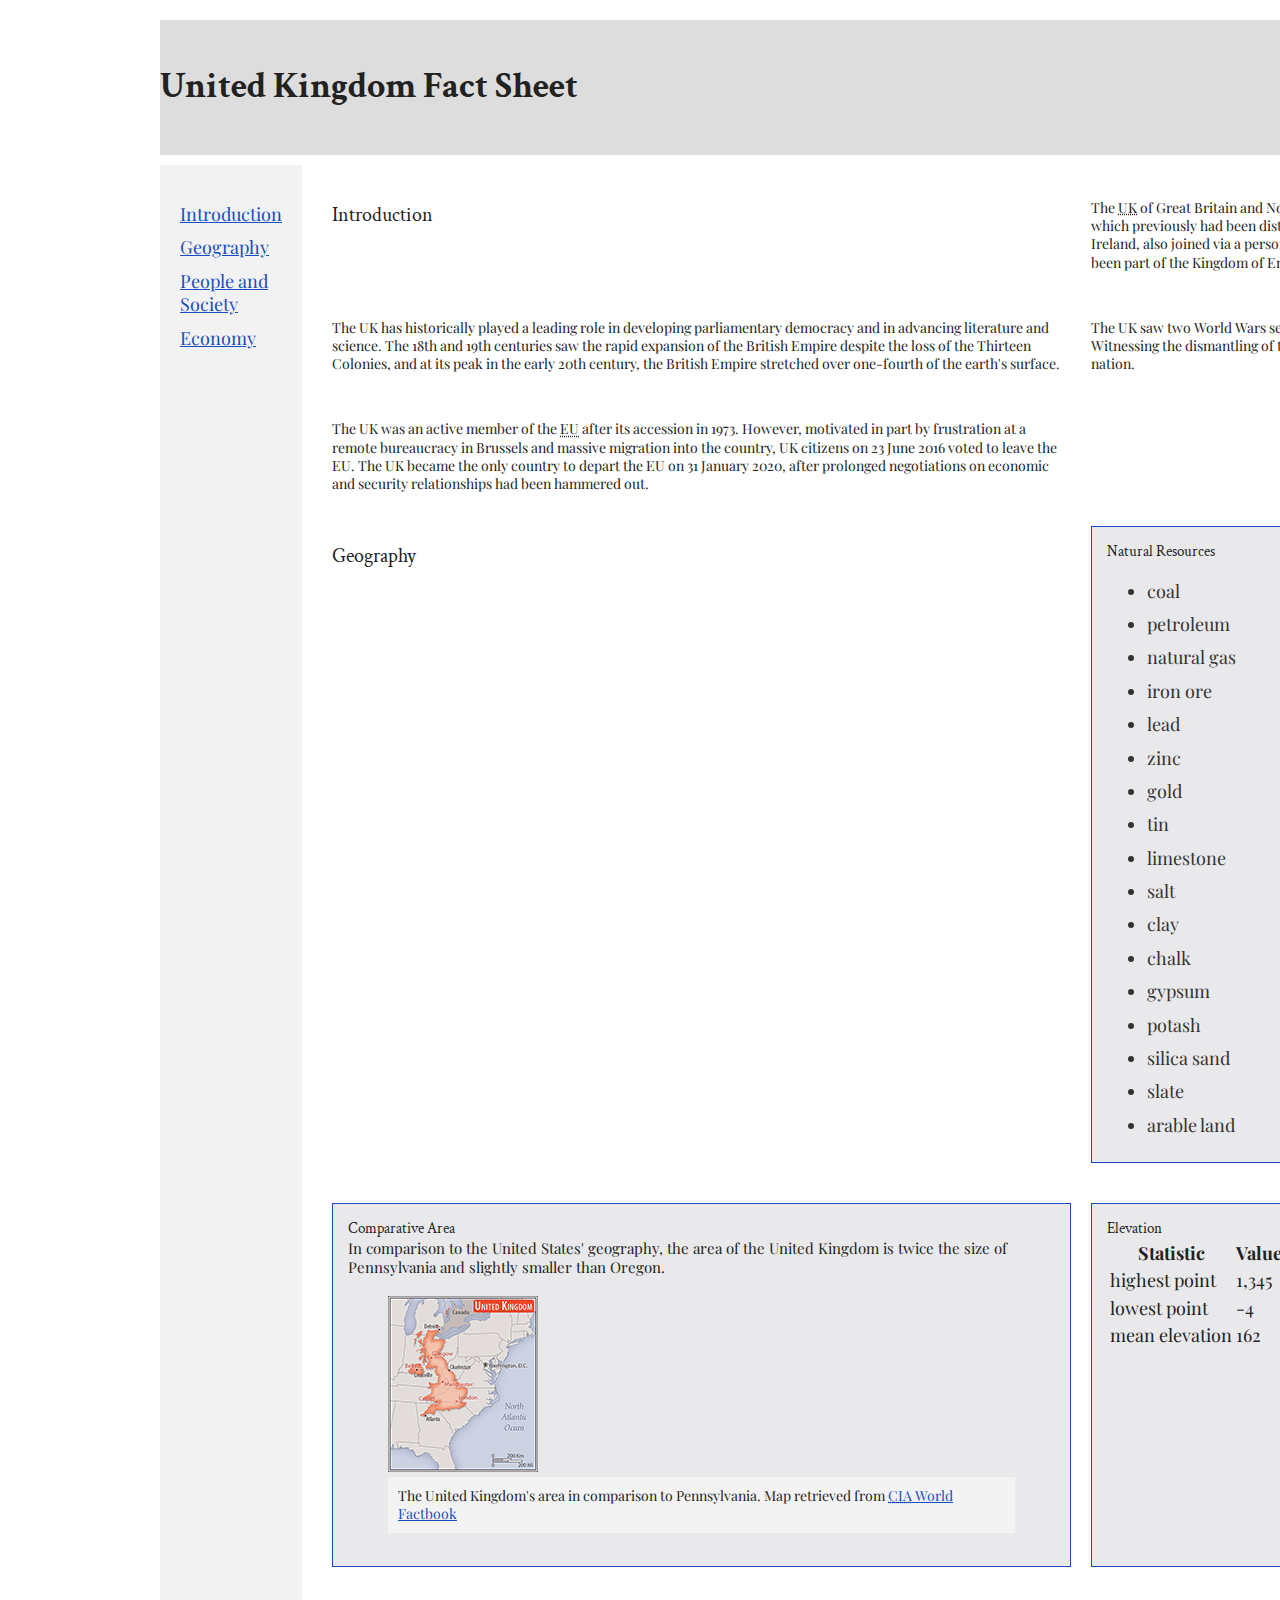
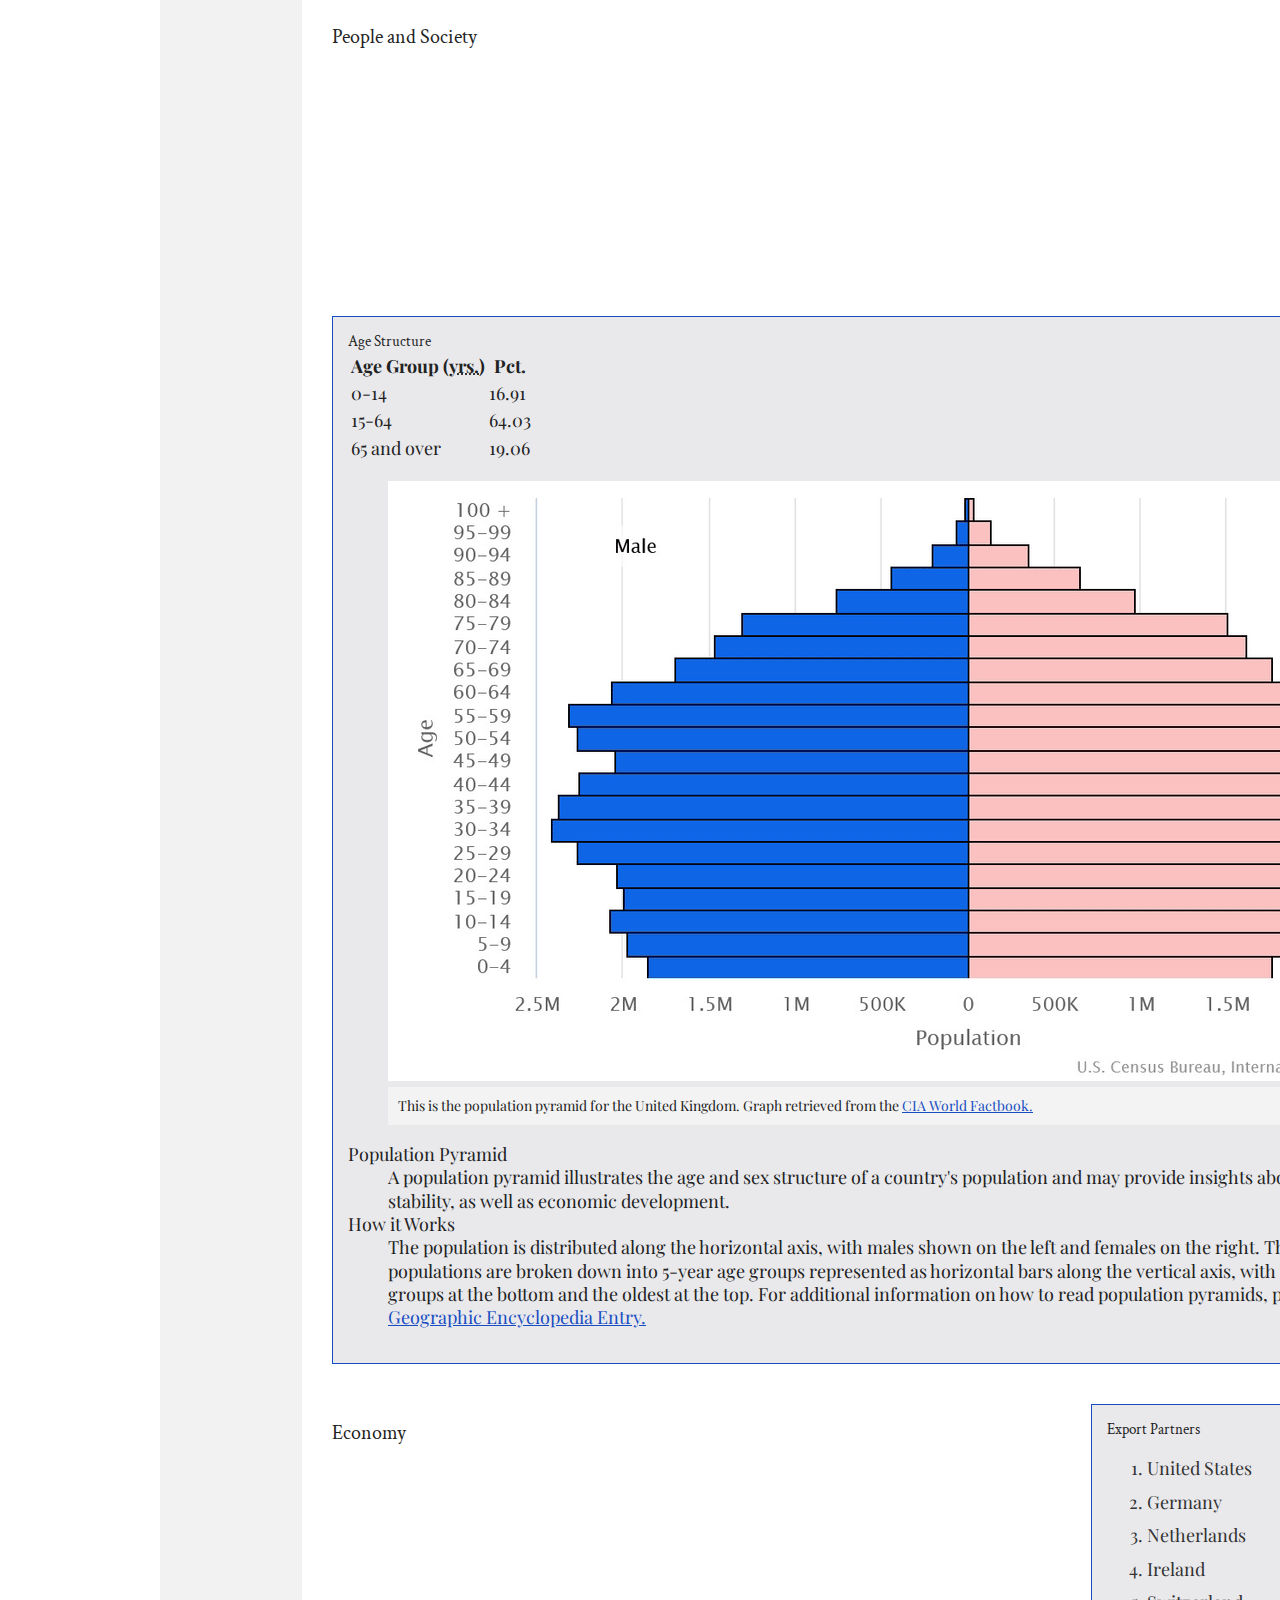
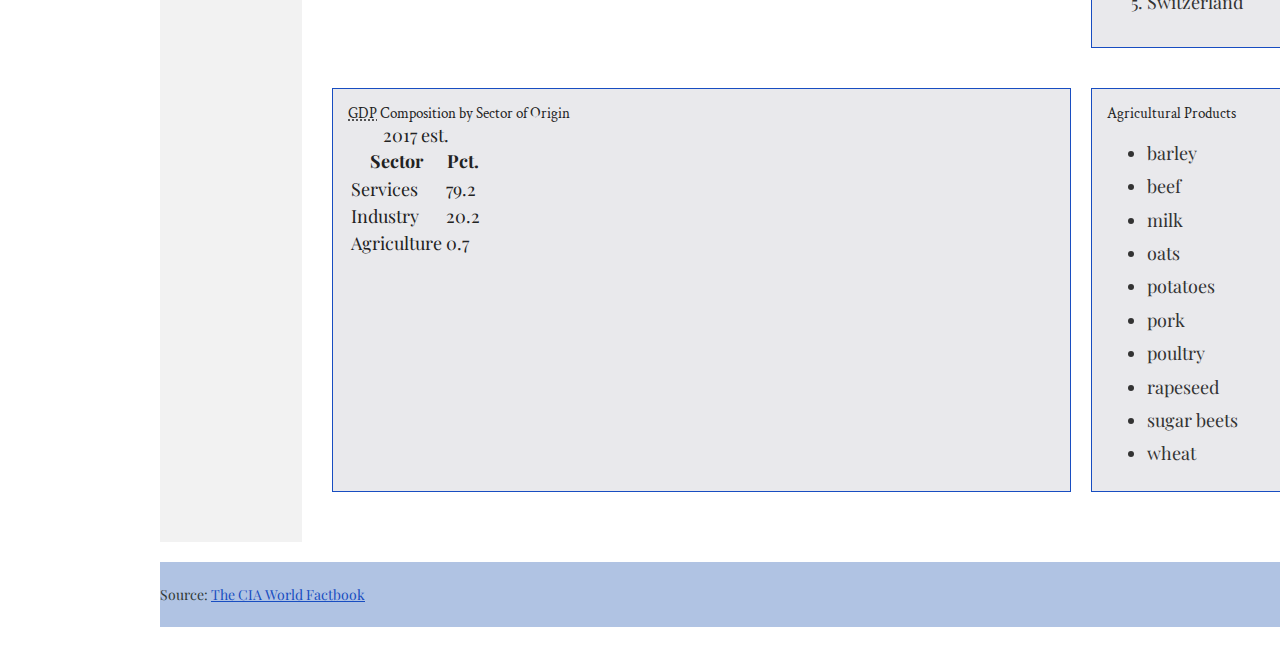
==== commit 056f863e: "fixes" ====
--- a/united-kingdom.html
+++ b/united-kingdom.html
@@ -36,7 +36,7 @@
                 <article>
                     <h3>Natural Resources</h3>
 
-                    <ul class="grid">
+                    <ul>
                         <li>coal</li>
                         <li>petroleum</li>
                         <li>natural gas</li>
@@ -167,7 +167,7 @@
 
                     <figure>
                         <img src="images/united-kingdom-population.png" alt="The population pyramid for the United Kingdom.">
-                        <figcaption>This is the population pyramid for the United Kingdom. Graph retrieved from the <a href="https://www.cia.gov/the-world-factbook/countries/united-kingdom/">CIA World Factbook.</a></figcaption>
+                        <figcaption id="box">This is the population pyramid for the United Kingdom. Graph retrieved from the <a href="https://www.cia.gov/the-world-factbook/countries/united-kingdom/">CIA World Factbook.</a></figcaption>
                     </figure>
 
                     <dl>
--- a/css/style.css
+++ b/css/style.css
@@ -5,41 +5,112 @@
 body {
     font-family: "Playfair Display", "Georgia", sans-serif;
     font-size: 18px;
-    margin: 0;
-    padding: 0;
     color: #222;
     background-color: #ffffff;
     line-height: 1.3;
-    margin: auto;
+
+    max-width: 960px;
+    margin: 20px auto;
+    padding: 0;
+    display: grid;
+    grid-template-columns: 1fr 2fr;
+    grid-gap: 20px;
+    grid-template-areas: 
+        "header header"
+        "nav main"
+        "footer footer";
+    gap: 10px;
 }
 
 main {
-    max-width: 960px;
-    margin: 0 auto;
+    grid-area: main;
+    background-color:#ffffff;
     padding: 20px;
 }
 
+#introduction {
+    grid-column: 1 / -1;
+}
+
 /* Header Styling */
+header {
+    grid-area: header;
+    background-color: #ddd; /* light grey */
+    padding: 20px 0;
+}
+
 h1,
 h2,
 h3 {
     font-family: "Crimson Text", "Arial", sans-serif;
+}
+
+h1 {
+    font-size: 24pxpx;
     font-weight: 900;
-    padding: 20px 0;
+    border-bottom: 1px color rgb(24,77,193);
+}
+
+h2,
+h3 {
+    font-size: 20px;
+    font-weight: 400;
+}
+
+/* Paragraph Styling */
+p {
+    font-size: 14px;
+    margin-bottom: 13px;
+}
+
+/* FigCaption Styling */
+figcaption, #box {
+    background-color: rgba(243,243,243); /* off-white */
+    color: #222;
+    font-size: 14px;
+    border: 5px dotted color #FF0000;
+    padding: 10px;
+    margin: 0 auto;
 }
 
 /* Nav Styling */
-nav ul {
-    font-family: "Playfair Display", "Georgia", sans-serif;
-    font-size: 20px;
-    padding: 10px, 20px, 30px, 20px
+nav {
+    grid-area: nav;
+    background-color: #f2f2f2;
+    padding: 20px;
 }
 
-/* Grid Styling for li */
-.grid {
+nav ul {
+    list-style-type: none;
+    padding: 0;
+}
+
+nav,
+ul,
+li {
+    margin-bottom: 10px;
+}
+
+nav,
+ul,
+li,
+a {
+    color: #333;
+}
+
+/* Section and Article Styling */
+section {
     display: grid;
     grid-template-columns: 1fr 1fr;
-    grid-gap: 10px;
+    gap: 20px;
+    margin-bottom: 20px;
+}
+
+article {
+    background-color: rgb(233,233,236); /* lt grey */
+    padding: 15px;
+    margin-bottom: 20px;
+    border: 1px solid rgb(24,77,193);
 }
 
 /* Comparative Area Styling */
@@ -49,19 +120,6 @@
     min-width: 305px;
     font-size: 15px;
     line-height: 1.3;
-}
-
-/* Caption Styling */
-#box {
-    background-color: rgba(243,243,243); /* off-white */
-    color: #222;
-    font-size: 14px;
-    padding: 10px;
-    border: 1px solid color rgb(245,189,79); /* orange */
-    margin-top: 8px;
-    max-width: 305px;
-    margin-left: auto;
-    margin-right: auto;
 }
 
 /* Link Styling */
@@ -82,7 +140,11 @@
     color: rgb()
 }
 
-/* Paragraph Styling */
-#introduction p {
-    font-size: 15px;
+/* Footer Styling */
+footer {
+    grid-area: footer;
+    font-size: 17px;
+    background-color: rgb(176,195,227); /* grey blue */
+    color: rgb(47,57,54); /* drk grey */
+    padding: 10px 0;
 }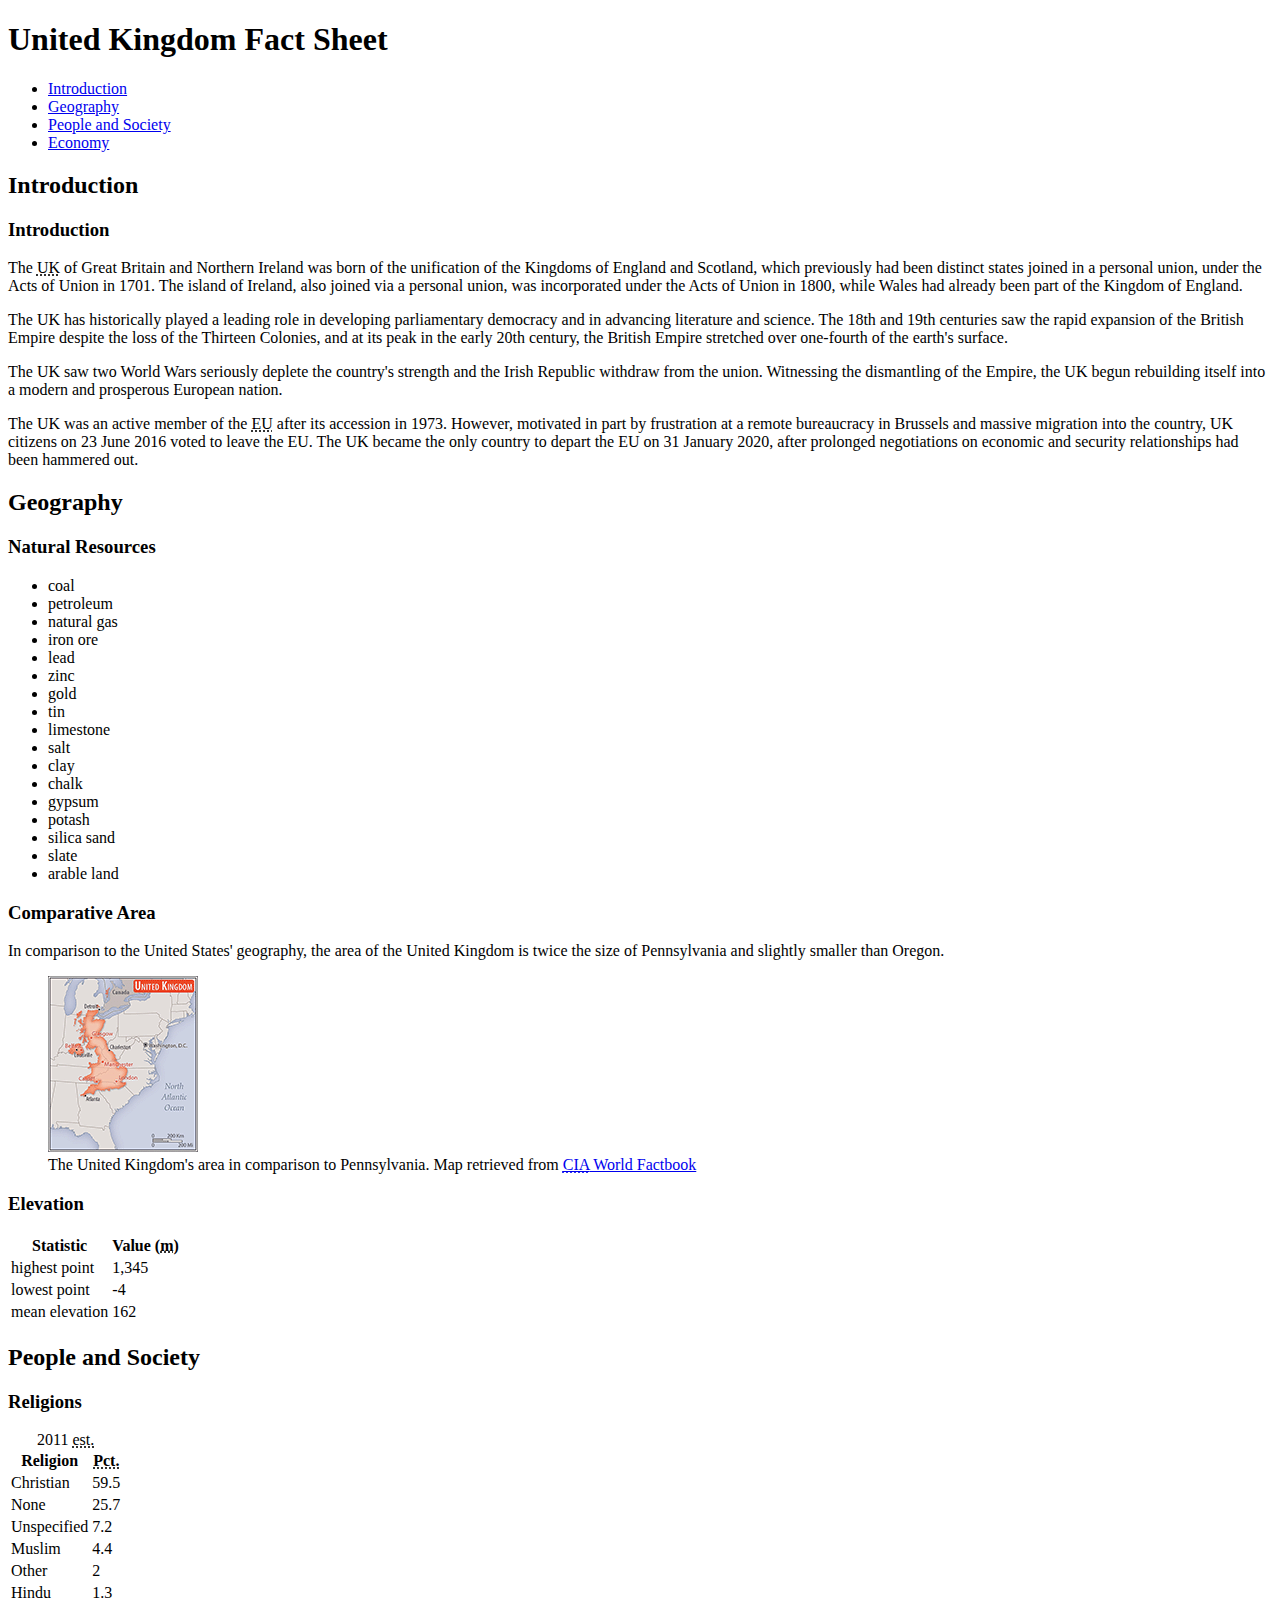
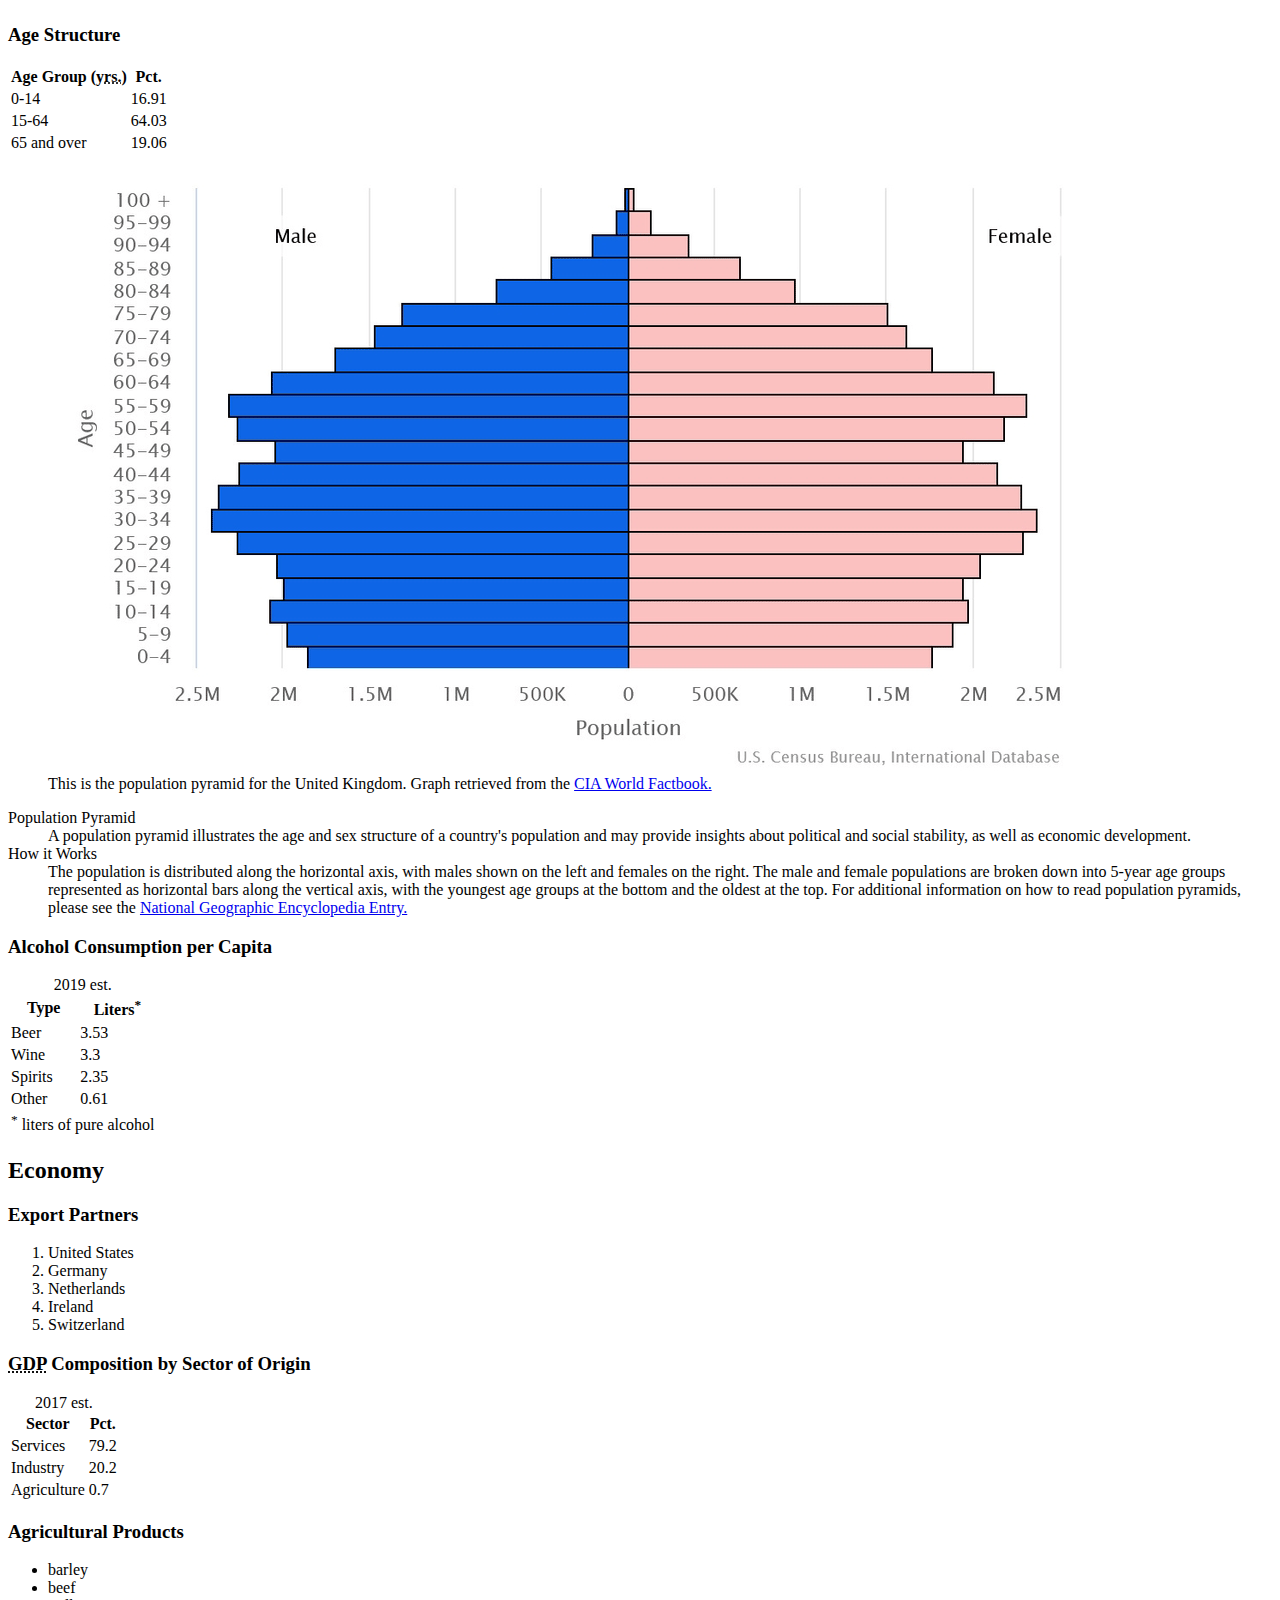
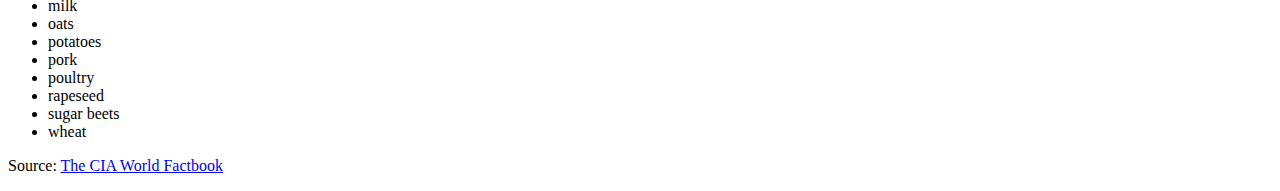
==== commit cb0f4a2f: "validator trailingslash" ====
--- a/united-kingdom.html
+++ b/united-kingdom.html
@@ -3,7 +3,7 @@
     <head>
         <meta charset="utf-8">
         <title>United Kingdom Fact Sheet</title>
-        <link href="css/style.css" rel="stylesheet" />
+        <link href="css.style/css" rel="stylesheet">
     </head>
 
     <body>
@@ -23,10 +23,14 @@
         <main>
             <section id="introduction">
                 <h2>Introduction</h2>
+
+                <article>
+                    <h3> Introduction</h3>
                 <p>The <abbr title="United Kingdom">UK</abbr> of Great Britain and Northern Ireland was born of the unification of the Kingdoms of England and Scotland, which previously had been distinct states joined in a personal union, under the Acts of Union in <time datetime="1701">1701</time>. The island of Ireland, also joined via a personal union, was incorporated under the Acts of Union in <time datetime="1800">1800</time>, while Wales had already been part of the Kingdom of England.</p>
                 <p>The UK has historically played a leading role in developing parliamentary democracy and in advancing literature and science. The 18th and 19th centuries saw the rapid expansion of the British Empire despite the loss of the Thirteen Colonies, and at its peak in the early 20th century, the British Empire stretched over one-fourth of the earth's surface.</p>
                 <p>The UK saw two World Wars seriously deplete the country's strength and the Irish Republic withdraw from the union. Witnessing the dismantling of the Empire, the UK begun rebuilding itself into a modern and prosperous European nation.</p>
                 <p>The UK was an active member of the <abbr title="European Union">EU</abbr> after its accession in <time datetime="1973">1973</time>. However, motivated in part by frustration at a remote bureaucracy in Brussels and massive migration into the country, UK citizens on <time datetime="2016-06-23">23 June 2016</time> voted to leave the EU. The UK became the only country to depart the EU on <time datetime="2020-01-31">31 January 2020</time>, after prolonged negotiations on economic and security relationships had been hammered out.</p>
+                 </article>
             </section>
             
 
@@ -167,7 +171,7 @@
 
                     <figure>
                         <img src="images/united-kingdom-population.png" alt="The population pyramid for the United Kingdom.">
-                        <figcaption id="box">This is the population pyramid for the United Kingdom. Graph retrieved from the <a href="https://www.cia.gov/the-world-factbook/countries/united-kingdom/">CIA World Factbook.</a></figcaption>
+                        <figcaption>This is the population pyramid for the United Kingdom. Graph retrieved from the <a href="https://www.cia.gov/the-world-factbook/countries/united-kingdom/">CIA World Factbook.</a></figcaption>
                     </figure>
 
                     <dl>
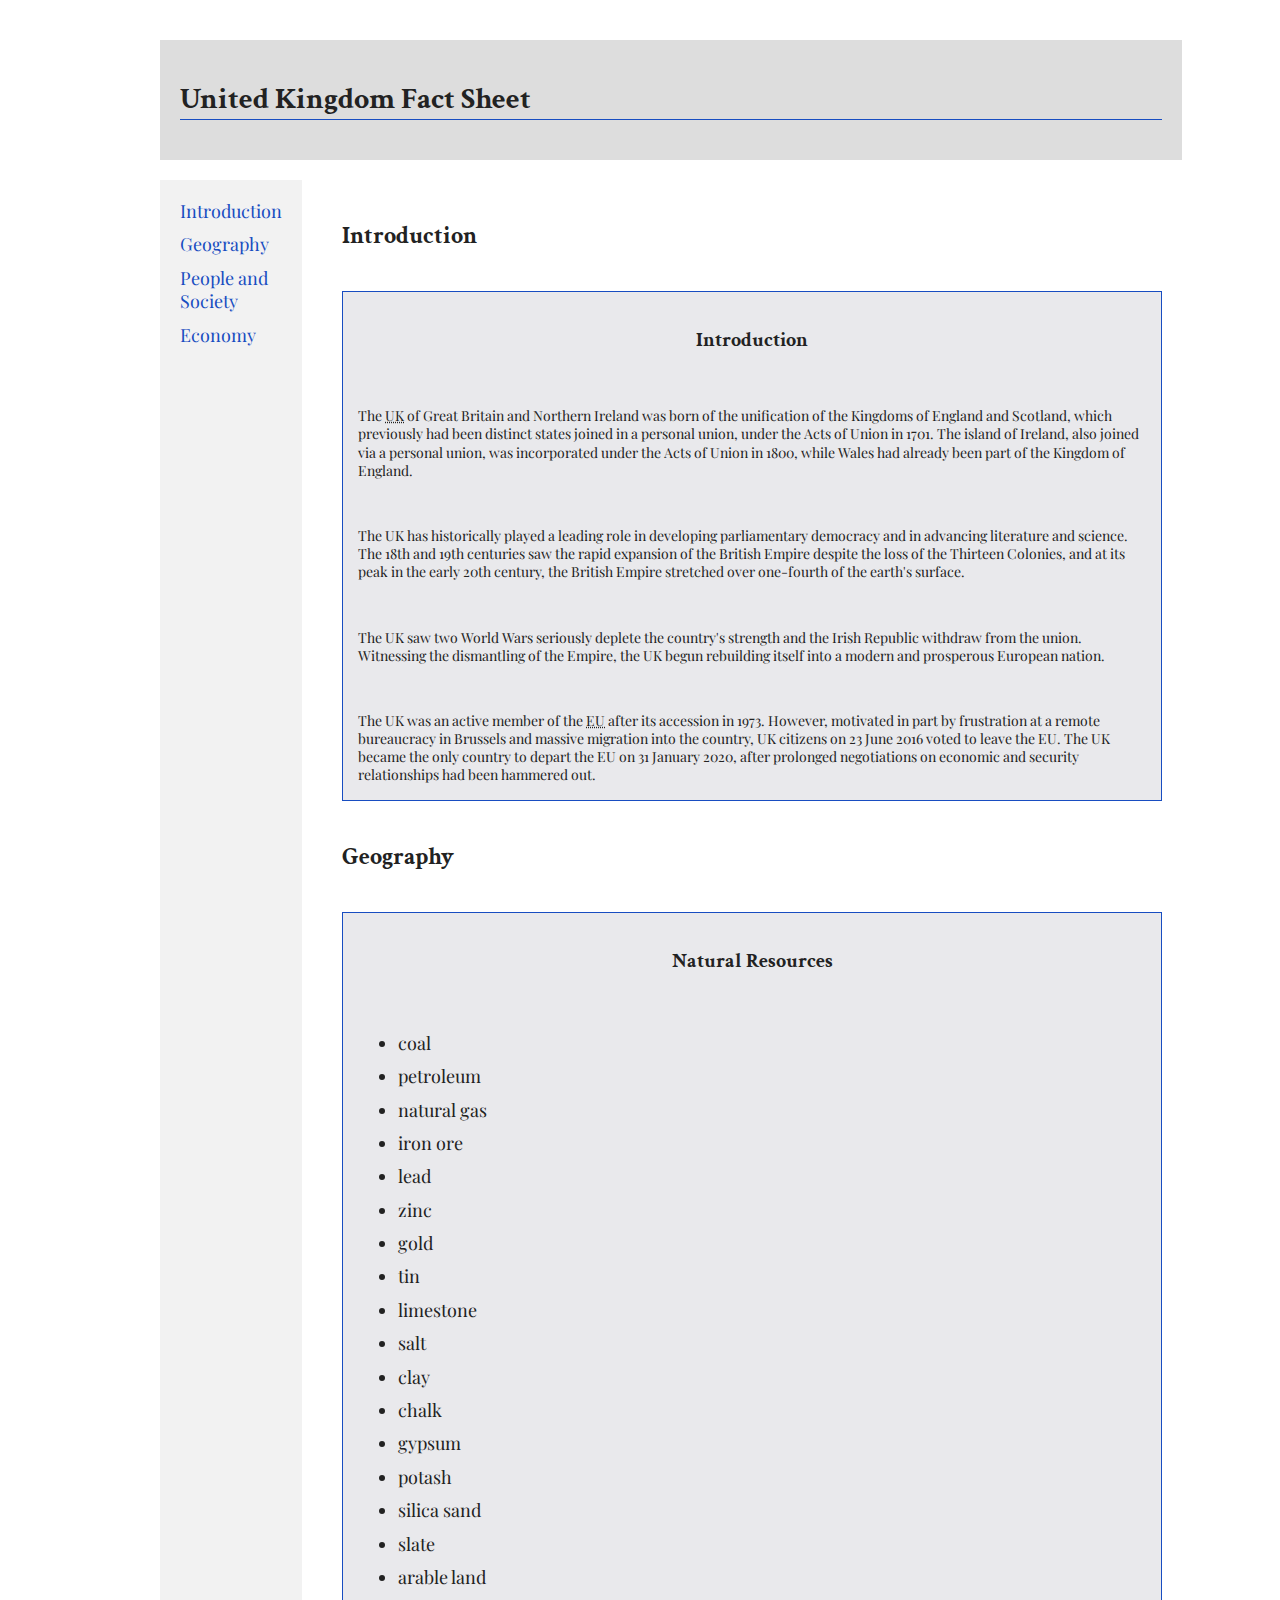
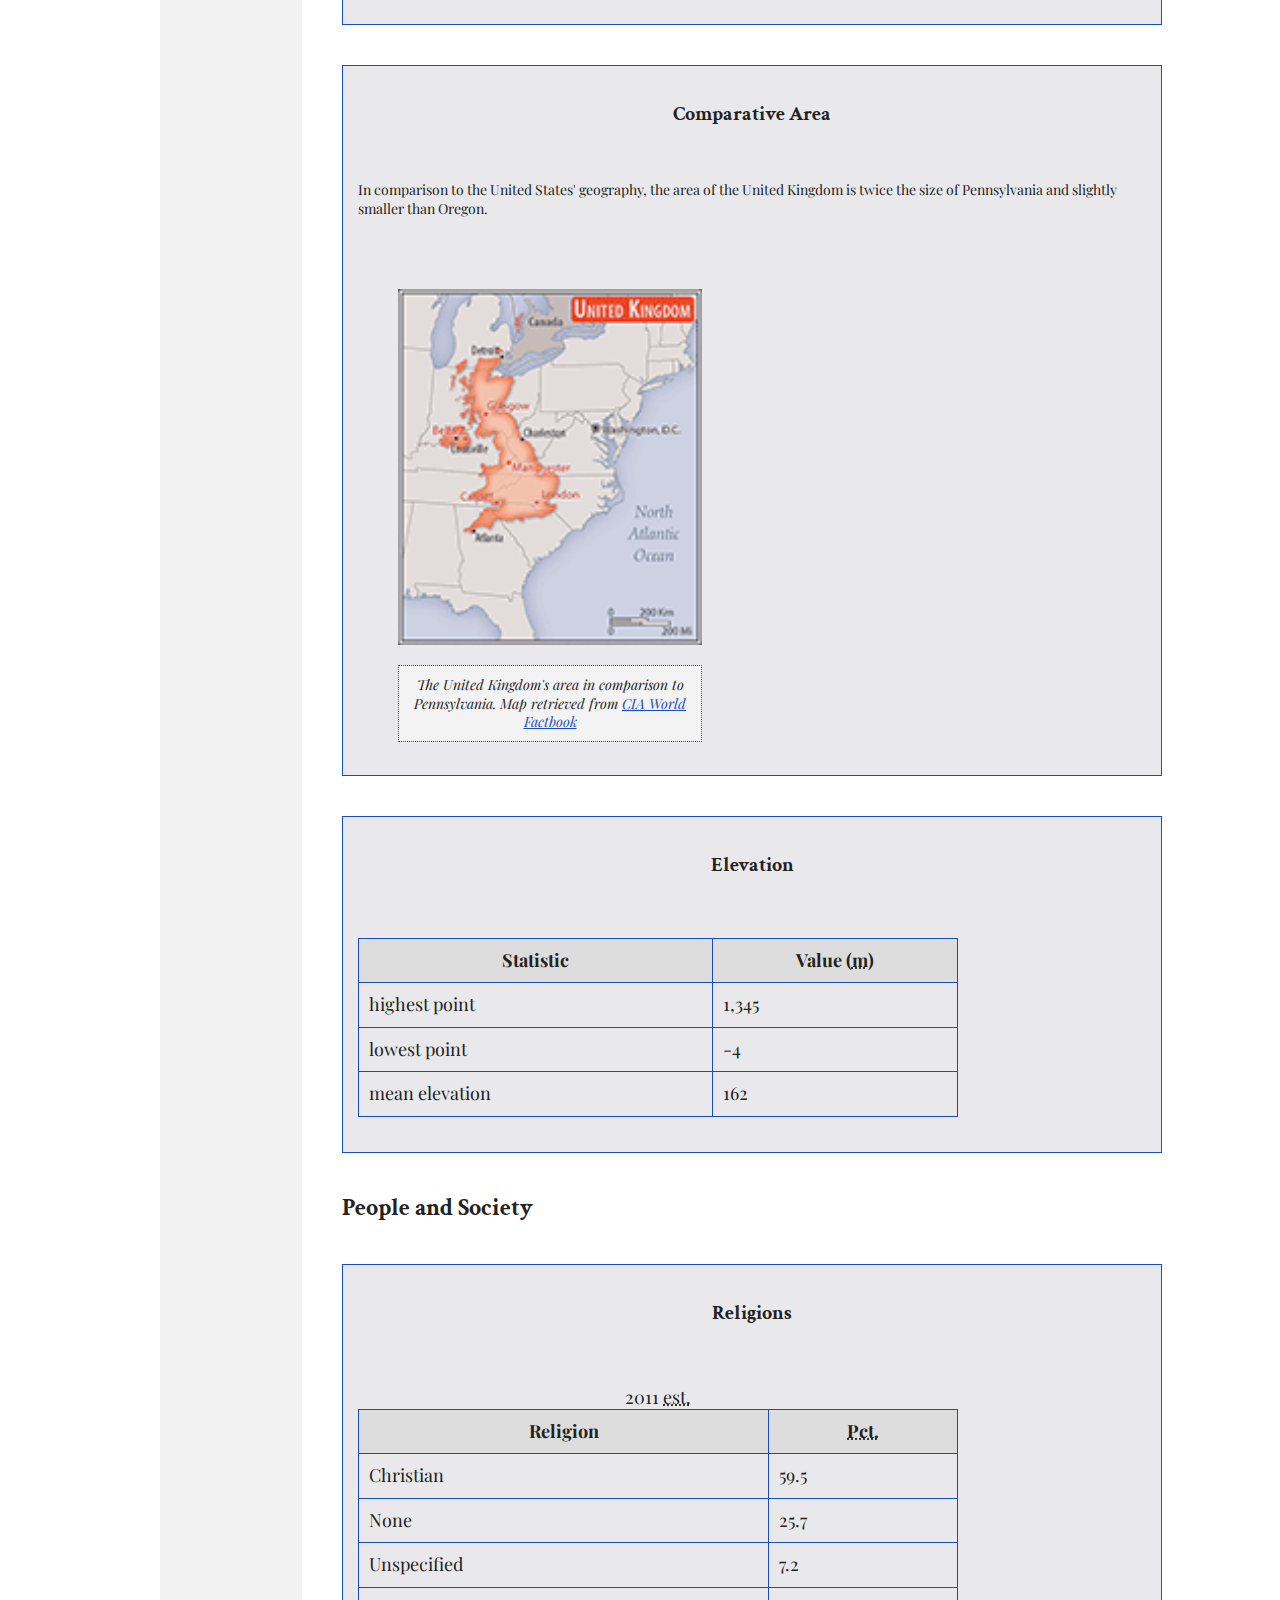
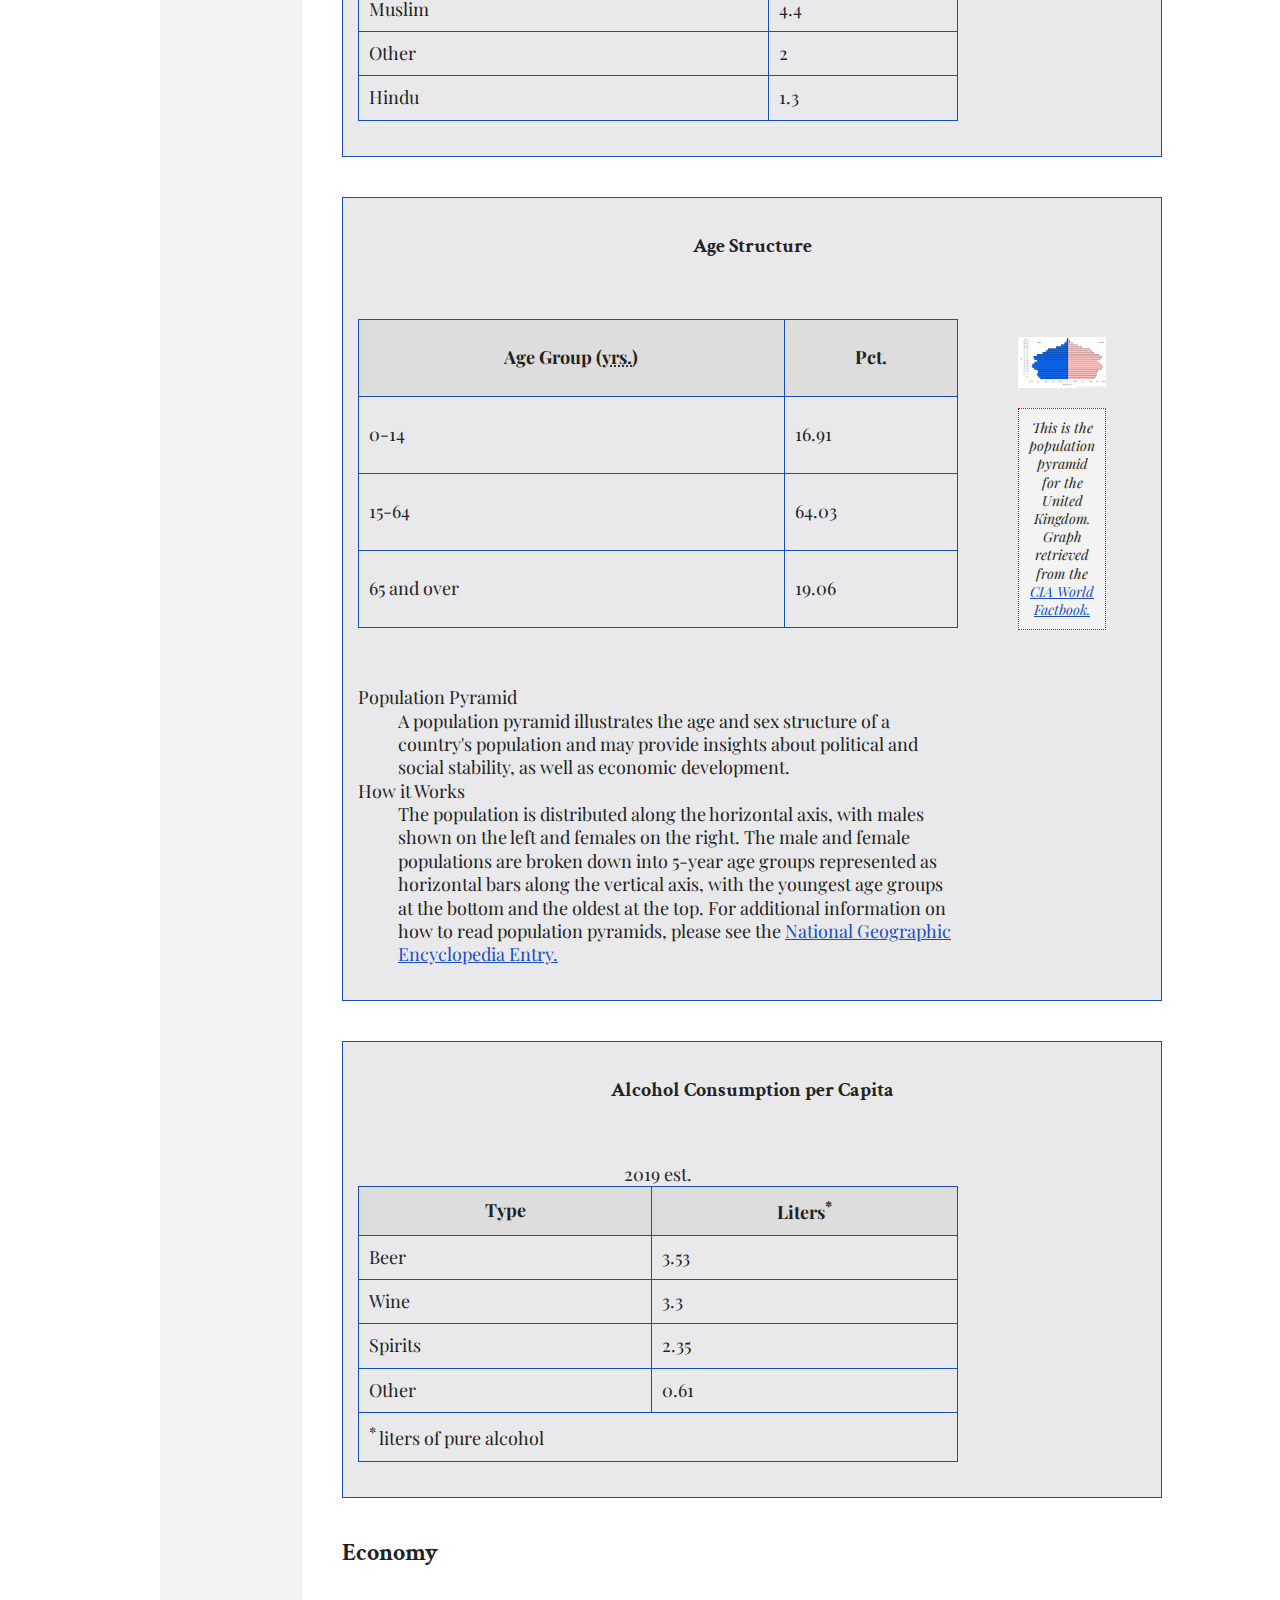
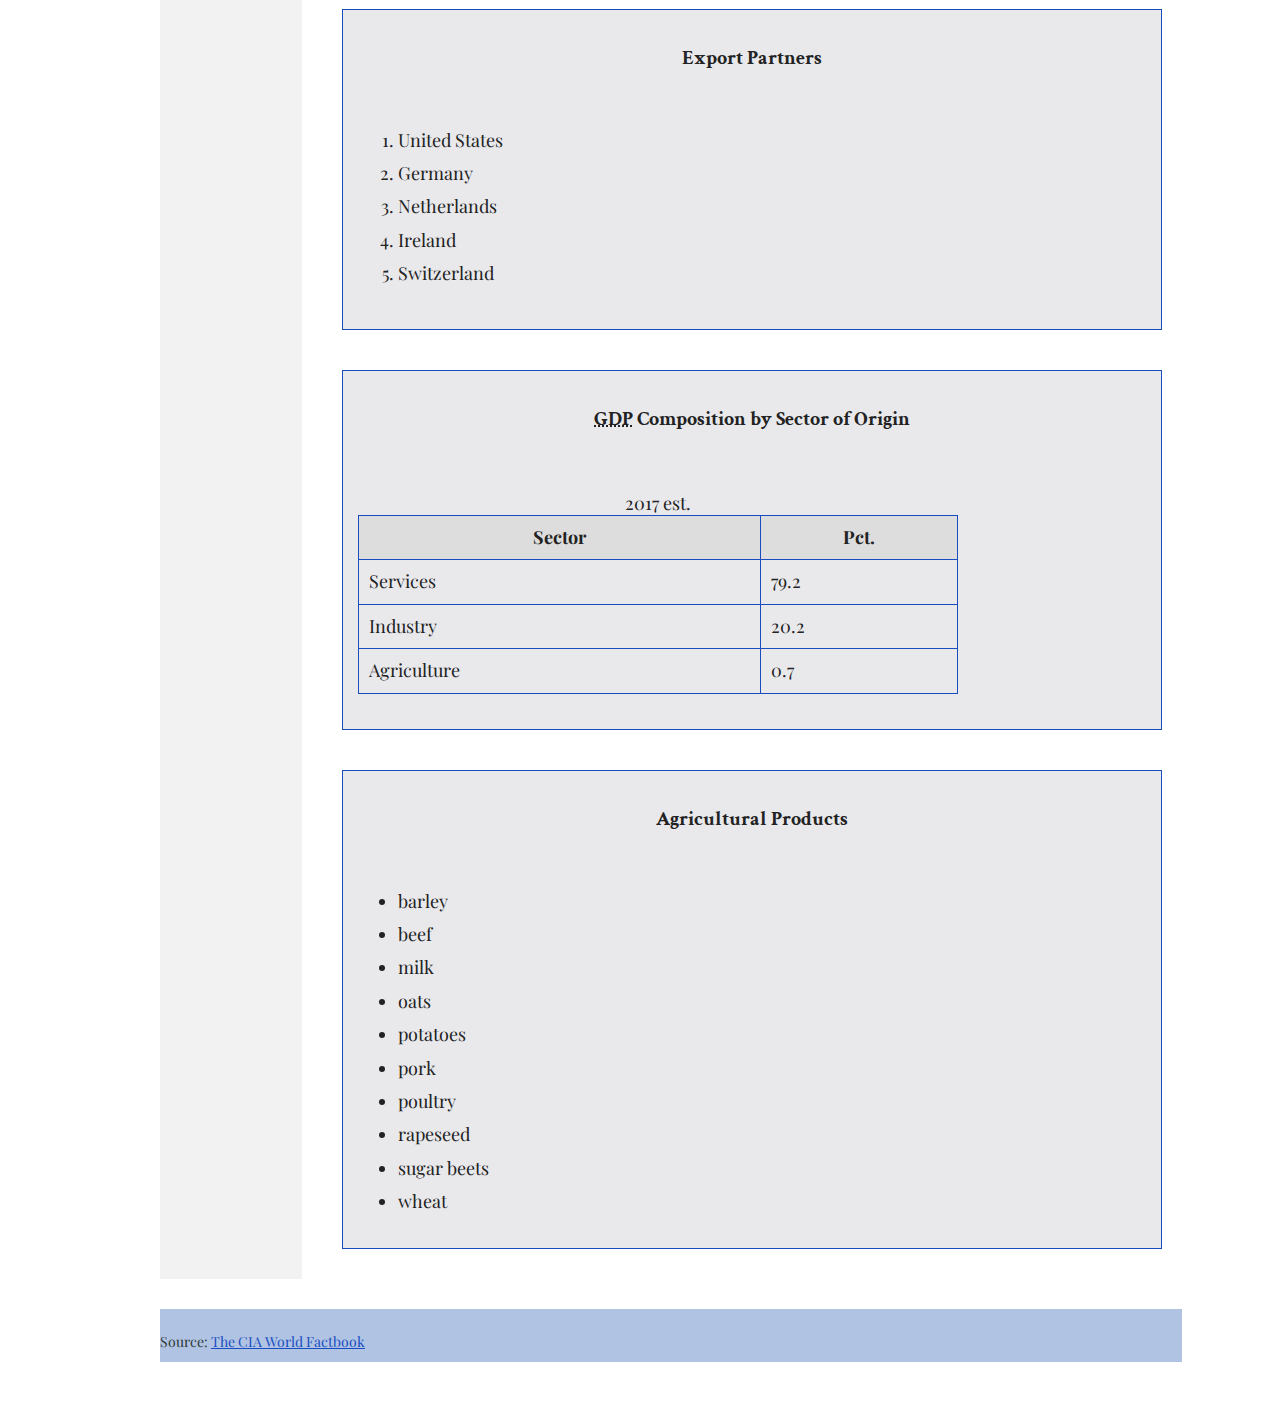
==== commit 8968012f: "one more" ====
--- a/united-kingdom.html
+++ b/united-kingdom.html
@@ -3,7 +3,7 @@
     <head>
         <meta charset="utf-8">
         <title>United Kingdom Fact Sheet</title>
-        <link href="css.style/css" rel="stylesheet">
+        <link href="css/style.css" rel="stylesheet"/>
     </head>
 
     <body>
--- a/css/style.css
+++ b/css/style.css
@@ -0,0 +1,252 @@
+@import url('https://fonts.googleapis.com/css2?family=Playfair+Display:wght@400;900&display=swap');
+@import url('https://fonts.googleapis.com/css2?family=Crimson+Text:wght@400;700&display=swap');
+
+/* Body Styling */
+body {
+    font-family: "Playfair Display", "Georgia", sans-serif;
+    font-size: 18px;
+    color: #222;
+    background-color: #ffffff;
+    line-height: 1.3;
+
+    max-width: 960px;
+    margin: 20px auto;
+    padding: 20px;
+    display: grid;
+    grid-template-columns: 1fr 2fr;
+    grid-gap: 20px;
+    grid-template-areas: 
+        "header header"
+        "nav main"
+        "footer footer";
+}
+
+/* Main Content Styling */
+main {
+    grid-area: main;
+    background-color:#ffffff;
+    padding: 20px;
+}
+
+/* Nav Styling */
+nav {
+    grid-area: nav;
+    background-color: #f2f2f2;
+    padding: 20px;
+}
+
+nav ul {
+    list-style-type: none;
+    padding: 0;
+    margin: 0;
+}
+
+nav li {
+    margin-bottom: 10px;
+    }
+
+nav,
+ul,
+li {
+    margin-bottom: 10px;
+}
+
+nav a {
+    color: #333;
+    text-decoration: none;
+}
+
+/* Section and Article Styling */
+
+section {
+    display: grid;
+    grid-template-columns: 1fr;
+    grid-gap: 20px;
+    margin-bottom: 0;
+    padding-bottom: 0
+}
+
+#introduction {
+    grid-column: 1 / -1;
+}
+
+#geography {
+    grid-column: 1 / -1;
+}
+
+#peopleandsociety {
+    grid-column: 1 / -1;
+}
+
+#economy {
+    grid-column: 1 / -1;
+}
+
+article {
+    display: grid;
+    grid-template-columns: repeat(2, 1fr);
+    grid-gap: 20px;
+    margin-bottom: 20px;
+    background-color: rgb(233,233,236); /* lt grey */
+    padding: 15px;
+    border: 1px solid rgb(24,77,193);
+}
+
+article img {
+    width: 100%;
+    height: auto;
+}
+
+article figcaption {
+    grid-column: 1 / 3;
+    text-align: center;
+}
+
+article h3 {
+    grid-column: 1 / 3;
+    text-align: center;
+}
+
+article p {
+    grid-column: 1 / 3;
+}
+
+article a {
+    grid-column: 1 / 3;
+    text-align: center;
+}
+
+/* Link Styling */
+article a:link {
+    color: rgb(24,77,193); /* drk blue */
+}
+
+article a:visited {
+    color: rgb(180,153,222); /* purple */
+}
+
+article a:active {
+    color: rgb(24,77,193)
+}
+
+article a:hover {
+    color: rgb(127,179,233); /* Fallback color */
+    color: rgba(127,179,233,0.5); /* lt blue */
+}
+
+/* Header Styling */
+header {
+    grid-area: header;
+    background-color: #ddd; /* light grey */
+    padding: 20px;
+}
+
+h1 {
+    font-family: "Crimson Text", "Arial", sans-serif;
+    font-weight: 900;
+    font-size: 30px;
+    border-bottom: 1px solid rgb(24,77,193);
+    margin-bottom: 20px;
+}
+
+h2 {
+    font-family: "Crimson Text", "Arial", sans-serif;
+    font-weight: 700;
+    font-size: 24px;
+    margin-bottom: 20px;
+}
+
+h3 {
+    font-family: "Crimson Text", "Arial", sans-serif;
+    font-weight: 700;
+    font-size: 20px;
+    margin-bottom: 20px;
+}
+
+/* Table Styles */
+table {
+    width: 600px;
+    border-collapse: collapse;
+    margin: 20px auto;
+}
+
+th, td {
+    border: 1px solid rgb(24,77,193);
+    padding: 10px;
+}
+
+th {
+    background-color:#ddd
+}
+
+/* Paragraph Styling */
+p {
+    font-size: 14px;
+    margin-bottom: 13px;
+}
+
+p:last-child {
+    margin-bottom: 0;
+}
+
+/* Footer Styling */
+footer {
+    grid-area: footer;
+    font-size: 17px;
+    background-color: rgb(176,195,227); /* grey blue */
+    color: rgb(47,57,54); /* drk grey */
+    padding: 10px 0;
+}
+
+footer p {
+    margin-bottom: 0;
+}
+
+footer a {
+    color: rgb(47,57,54); /* drk grey */
+}
+
+footer a:hover {
+    color: rgb(127,179,233); /* Fallback color */
+    color: rgba(127,179,233,0.5); /* lt blue */
+}
+
+/* Image Styling */
+
+img {
+    max-width: 900px;
+    height: auto;
+    display: block;
+    margin: 20px auto;
+}
+/* Link Styling */
+a,
+a:link {
+    color: rgb(24,77,193); /* drk blue */
+}
+
+a:visited {
+    color: rgb(180,153,222); /* purple */
+}
+
+a:active {
+    color: rgb(24,77,193)
+}
+
+a:hover {
+    color: rgb(127,179,233); /* Fallback color */
+    color: rgba(127,179,233,0.5); /* lt blue */
+}
+
+/* FigCaption Styling */
+figcaption, #box {
+    font-size: 14px;
+    font-weight: 100;
+    font-style: italic;
+    background-color: rgb(243,243,243); /* Fallback color */
+    background-color: rgba(243,243,243,1); /* off-white */
+    color: #222;
+    font-size: 14px;
+    border: 1px dotted #FF0000;
+    padding: 10px;
+}